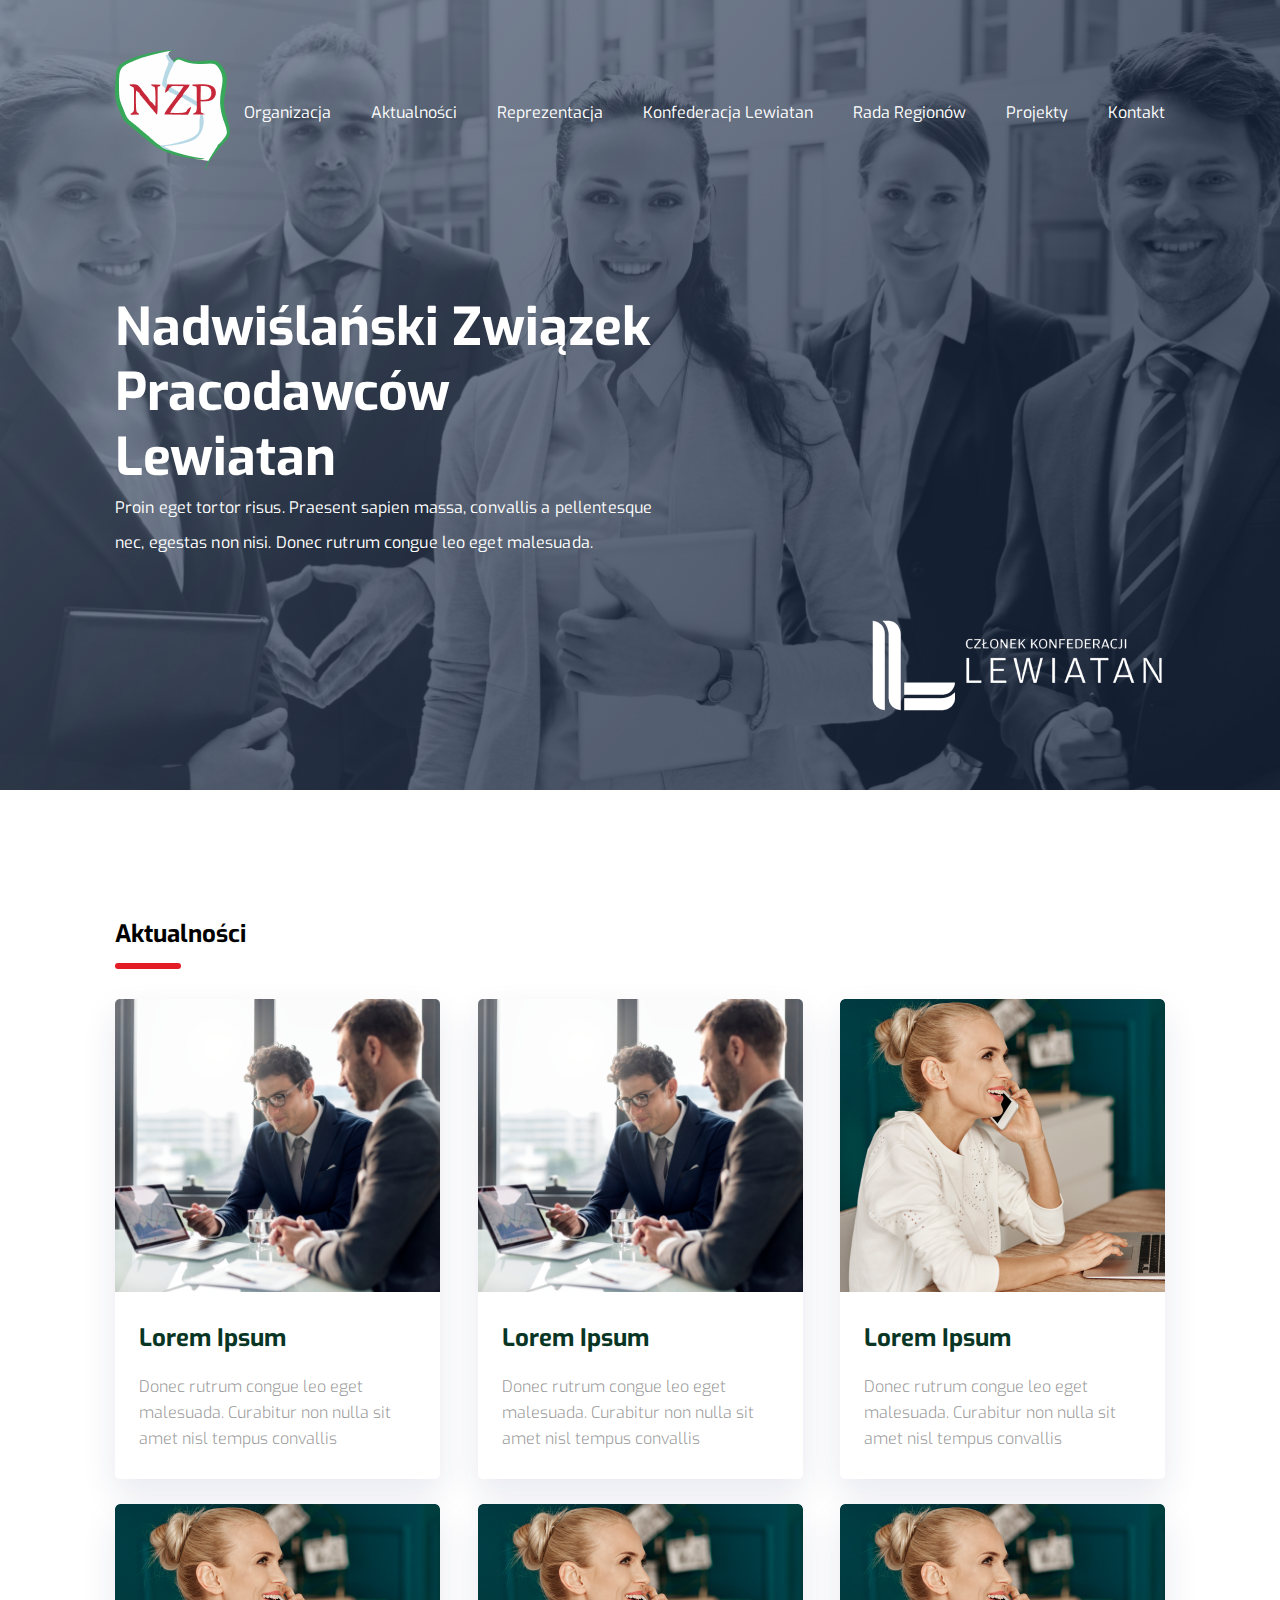
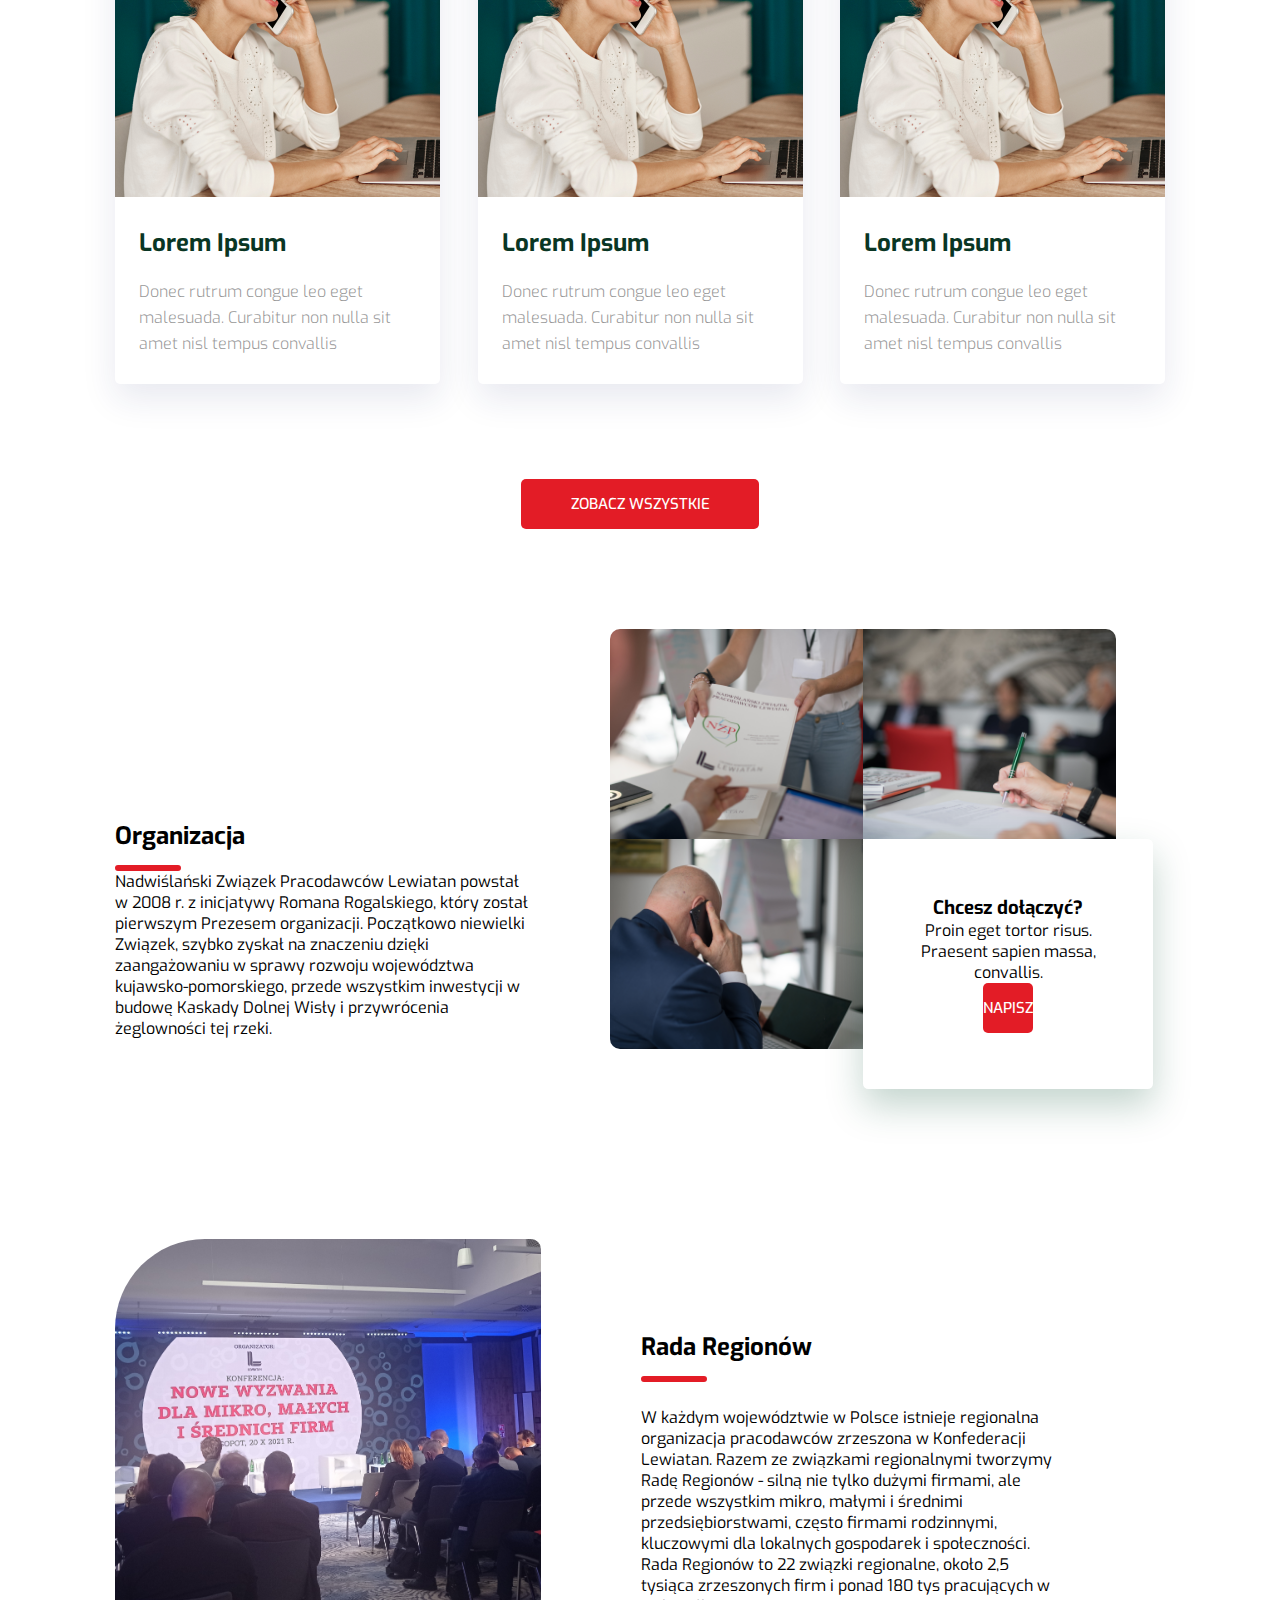
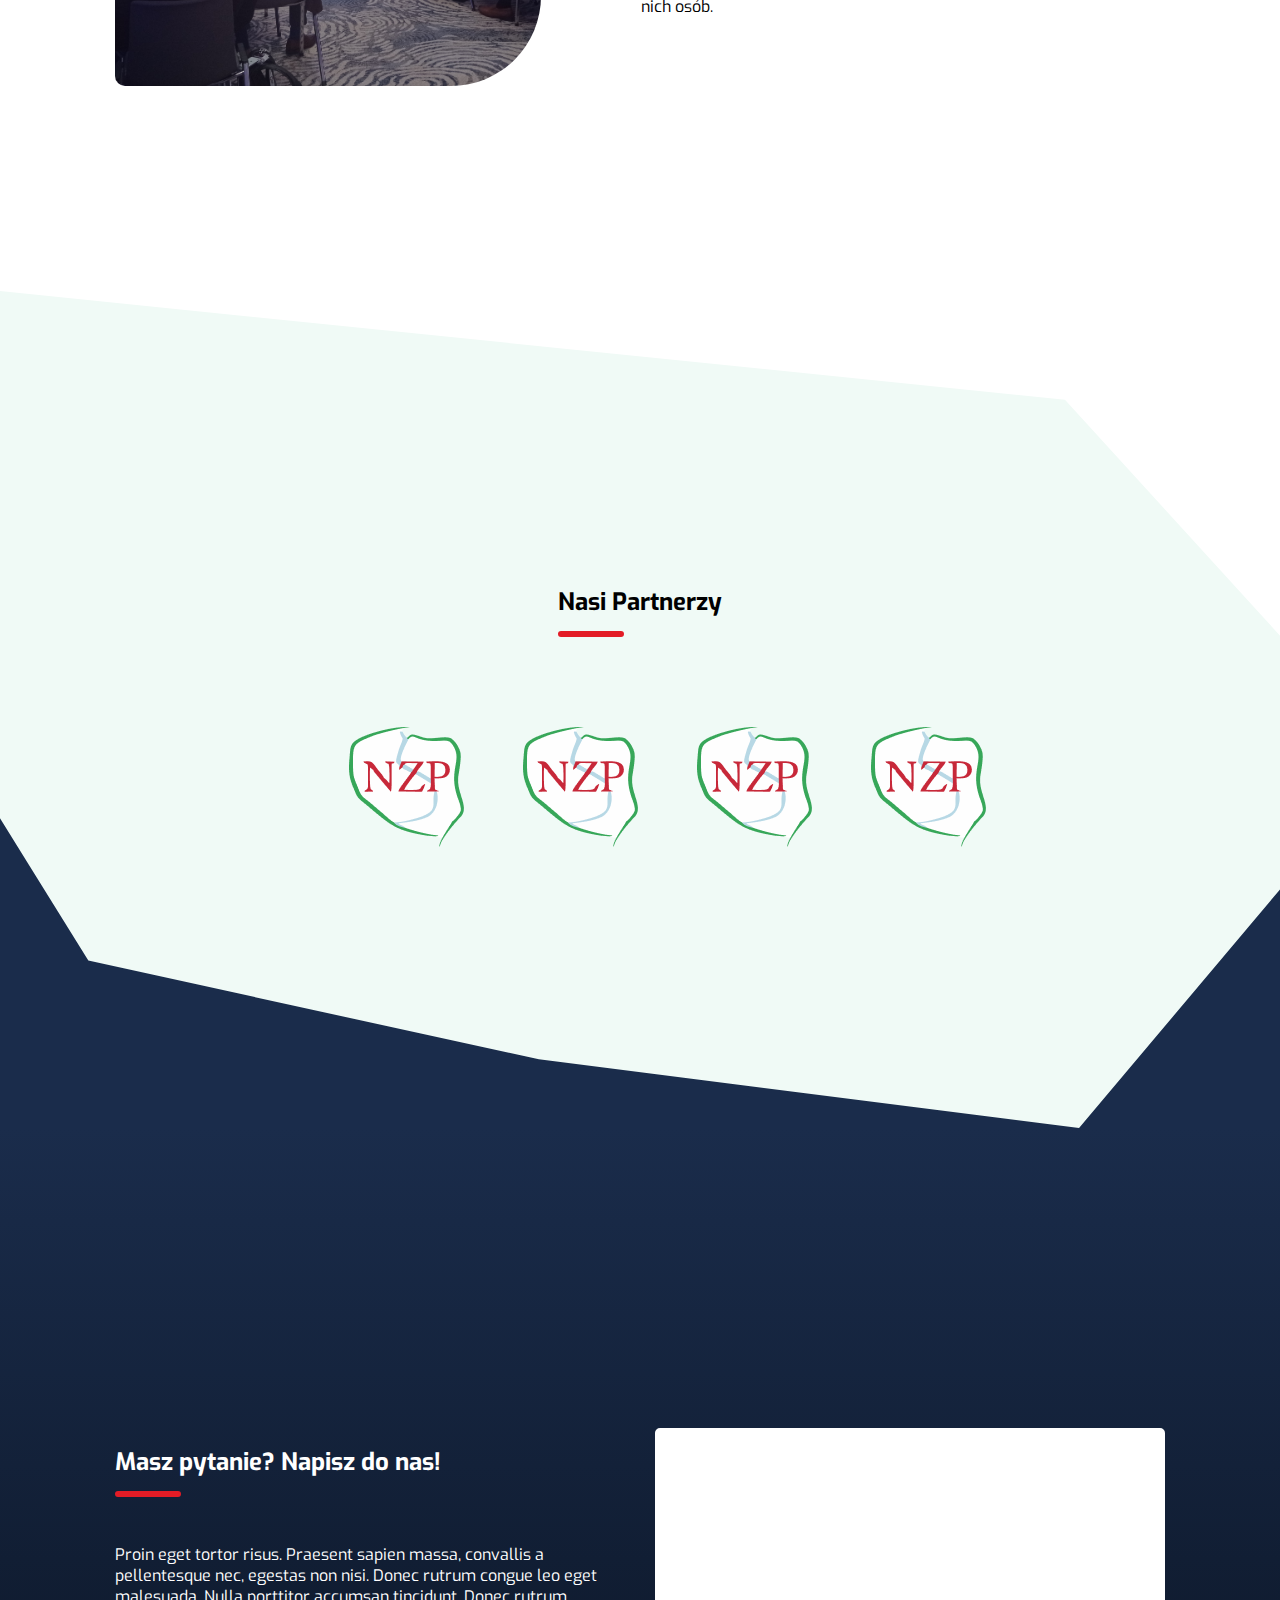
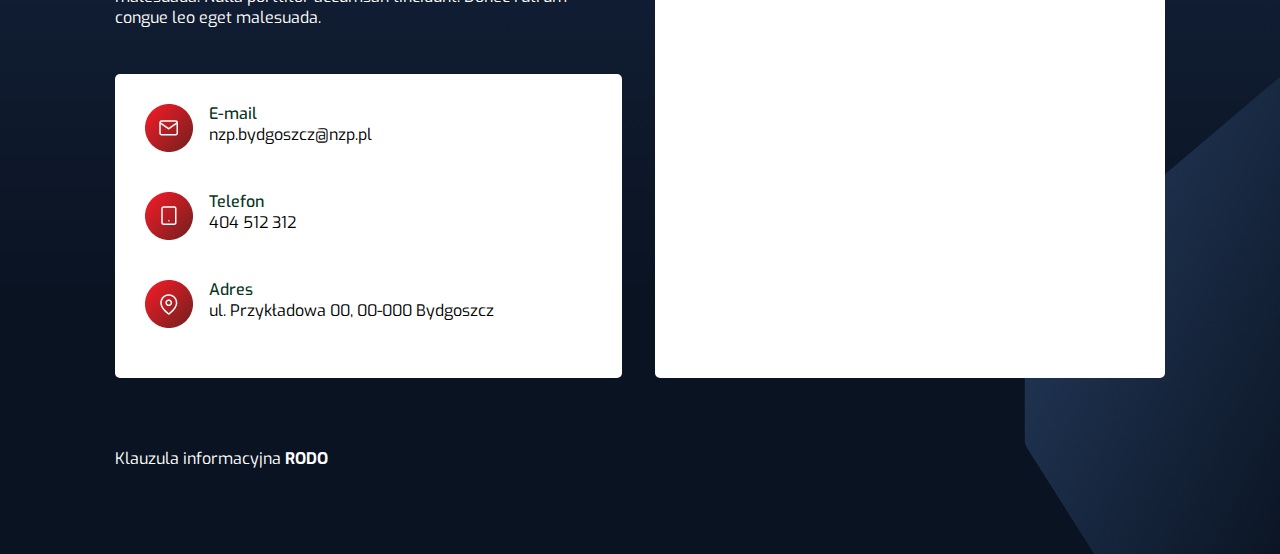
==== index.html @ 1be18f00 "update:some elements and up foto" ====
<!DOCTYPE html>
<html lang="en">

<head>
    <meta charset="UTF-8">
    <meta http-equiv="X-UA-Compatible" content="IE=edge">
    <meta name="viewport" content="width=device-width, initial-scale=1.0">
    <title>Home</title>
    <link rel="preconnect" href="https://fonts.googleapis.com">
    <link rel="preconnect" href="https://fonts.gstatic.com" crossorigin>
    <link href="https://fonts.googleapis.com/css2?family=Exo:wght@300;400;500;700&display=swap" rel="stylesheet">
    <link rel="stylesheet" href="./css/style.css">
</head>

<body>
    <header class="header">
        <div class="container ">
            <nav class="header__navigation">
                <a href="./index.html" class="header__navigation__logo"><img src="./assets/logo.png"
                        alt="Logo NZP" /></a>

                <ul class="header__navigation__list">
                    <li class="header__navigation__item"><a href="./mission.html">Organizacja</a></li>
                    <li class="header__navigation__item"><a href="./actual.html">Aktualności</a></li>
                    <li class="header__navigation__item"><a href="/">Reprezentacja</a></li>
                    <li class="header__navigation__item"><a href="./confer.html">Konfederacja Lewiatan</a></li>
                    <li class="header__navigation__item"><a href="/">Rada Regionów</a></li>
                    <li class="header__navigation__item"><a href="./project.html">Projekty</a></li>
                    <li class="header__navigation__item"><a href="#">Kontakt</a></li>
                </ul>
            </nav>
            <div class="header__content">
                <h1>
                    Nadwiślański Związek Pracodawców Lewiatan
                </h1>
                <p>
                    Proin eget tortor risus. Praesent sapien massa, convallis a pellentesque nec, egestas non nisi.
                    Donec
                    rutrum congue leo eget malesuada.
                </p>
                <img src="./assets/Lewiatan_Członek.png" alt="Lewiatan_Członek">
            </div>

        </div>
    </header>
    <section class="actual container">
        <h2>Aktualności</h2>
        <div class="actual__list">

            <article class="actual__item">
                <a href="/"><img src="./assets/Photo.png" alt="" width="325" height="293">
                    <div class="item_description">
                        <h3>Lorem Ipsum</h3>
                        <p>Donec rutrum congue leo eget malesuada. Curabitur non nulla sit amet nisl tempus convallis
                        </p>
                    </div>
                </a>


            </article>
            <article class="actual__item">
                <img src="./assets/Photo.png" alt="" width="325" height="293">
                <div class="item_description">
                    <h3>Lorem Ipsum</h3>
                    <p>Donec rutrum congue leo eget malesuada. Curabitur non nulla sit amet nisl tempus convallis</p>
                </div>

            </article>
            <article class="actual__item">
                <img src="./assets/Photo_02.png" alt="" width="325" height="293">
                <div class="item_description">
                    <h3>Lorem Ipsum</h3>
                    <p>Donec rutrum congue leo eget malesuada. Curabitur non nulla sit amet nisl tempus convallis</p>
                </div>
            </article>
            <article class="actual__item">
                <img src="./assets/Photo_02.png" alt="" width="325" height="293">
                <div class="item_description">
                    <h3>Lorem Ipsum</h3>
                    <p>Donec rutrum congue leo eget malesuada. Curabitur non nulla sit amet nisl tempus convallis</p>
                </div>
            </article>
            <article class="actual__item">
                <img src="./assets/Photo_02.png" alt="" width="325" height="293">
                <div class="item_description">
                    <h3>Lorem Ipsum</h3>
                    <p>Donec rutrum congue leo eget malesuada. Curabitur non nulla sit amet nisl tempus convallis</p>
                </div>
            </article>
            <article class="actual__item">
                <img src="./assets/Photo_02.png" alt="" width="325" height="293">
                <div class="item_description">
                    <h3>Lorem Ipsum</h3>
                    <p>Donec rutrum congue leo eget malesuada. Curabitur non nulla sit amet nisl tempus convallis</p>
                </div>
            </article>
        </div>

        <a href="./actual.html" class="btn btn-center">ZOBACZ WSZYSTKIE</a>
    </section>
    <section class="organization container">

        <div class="organization__content">
            <h2>Organizacja</h2>
            <p>Nadwiślański Związek Pracodawców Lewiatan powstał w 2008 r. z inicjatywy Romana Rogalskiego, który został pierwszym Prezesem organizacji.
                Początkowo niewielki Związek, szybko zyskał na znaczeniu dzięki zaangażowaniu w sprawy rozwoju województwa kujawsko-pomorskiego, przede wszystkim inwestycji w budowę Kaskady Dolnej Wisły i przywrócenia żeglowności tej rzeki.</p>
        </div>
        <div class="organization__foto">
            <img src="./assets/Kadr_01.png" alt="">
            <img src="./assets/DSC_6045.png" alt="">
            <img src="./assets/DSC_5972.png" alt="">
            
            <div class="join">
                <h3>Chcesz dołączyć?</h3>
                <p>Proin eget tortor risus. Praesent sapien massa, convallis.</p>
                <a href="./actual.html" class="btn ">Napisz</a>
            </div>
        </div>


    </section>
    <section class="rada container">
        <div class="rada__img">
            <img src="./assets/1643812473240.jpg" alt="">
        </div>
        <div class="rada__content">
            <h2>Rada Regionów</h2>
            <p>W każdym województwie w Polsce istnieje regionalna organizacja pracodawców zrzeszona w Konfederacji Lewiatan. Razem ze związkami regionalnymi tworzymy Radę Regionów - silną nie tylko dużymi firmami, ale przede wszystkim mikro, małymi i średnimi przedsiębiorstwami, często firmami rodzinnymi, kluczowymi dla lokalnych gospodarek i społeczności.
                Rada Regionów to 22 związki regionalne, około 2,5 tysiąca zrzeszonych firm i ponad 180 tys pracujących w nich osób. </p>
        </div>

    </section>
    <section class="partners__color ">
        <div class="partners">
            <div class="container partners__content">
                <h2>Nasi Partnerzy</h2>
                <div class="slider">
                    <img src="./assets/logo.png" alt="">
                    <img src="./assets/logo.png" alt="">
                    <img src="./assets/logo.png" alt="">
                    <img src="./assets/logo.png" alt="">
                </div>
            </div>
            
            <svg height="0" width="0">
                <defs>
                    <clipPath id="svgPath" clipPathUnits="userSpaceOnUse">
                        <path id="Apla_Turkus" d="M1400.5 133.5C1317.12 91.4175 0 0 0 0V568.956C0 568.956 120.941 688.403 175.949 709.532C230.957 730.661 1301.53 857.978 1344 849C1386.47 840.022 1633.5 595 1633.5 595V350C1633.5 350 1483.88 175.583 1400.5 133.5Z" fill="#F0FAF6"/>
                    </clipPath>
                </defs>
            </svg>
        </div>
        
        
    </section>

    <footer>
        <div class="container footer">
            <div class="footer__content">
                <h2>Masz pytanie? Napisz do nas! </h2>
                <p>Proin eget tortor risus. Praesent sapien massa, convallis a pellentesque nec, egestas non nisi. Donec
                    rutrum congue leo eget malesuada. Nulla porttitor accumsan tincidunt. Donec rutrum congue leo eget
                    malesuada.</p>
                <div class="contact__list">
                    <div class="contact__item">
                        <img src="./assets/mail.png" alt="">
                        <div class="contact__item__information">
                            <p>E-mail</p>
                            <span>nzp.bydgoszcz@nzp.pl</span>
                        </div>
                    </div>
                    <div class="contact__item">
                        <img src="./assets/phone.png" alt="">
                        <div class="contact__item__information">
                            <p>Telefon</p>
                            <span>404 512 312</span>
                        </div>
                    </div>
                    <div class="contact__item">
                        <img src="./assets/adres.png" alt="">
                        <div class="contact__item__information">
                            <p>Adres</p>
                            <span>ul. Przykładowa 00, 00-000 Bydgoszcz </span>
                        </div>
                    </div>

                </div>
            </div>
            <div class="footer__map">
                <iframe width="495" height="530" id="gmap_canvas"
                    src="https://maps.google.com/maps?q=Bydgoszcz&t=&z=13&ie=UTF8&iwloc=&output=embed" frameborder="0"
                    scrolling="no" marginheight="0" marginwidth="0"></iframe><br>
            </div>
            <div class="social-media">
                <p>Klauzula informacyjna <b>RODO</b></p>
            </div>
        </div>

    </footer>
</body>

</html>
---- css/style.css ----
* {
    box-sizing: border-box;
    margin: 0;
    padding: 0;
    font-family: 'Exo', sans-serif;
    cursor: url(../assets/cursor.png), auto;
}

html {
    overflow-x: hidden;
}
body{
    /* max-width: 1440px;
    margin: auto; */
}

h2 {
    line-height: 69px;
    position: relative;
}

h2::after {
    content: '';
    width: 60px;
    border: 3px solid #E31C26;
    background: #E31C26;
    border-radius: 10px;
    position: absolute;
    bottom: 0;
    left: 0;
}

a {
    text-decoration: none;
    color: #FFFFFF;
    cursor: pointer;
    position: relative;
}

a:hover {
    color: rgb(108, 190, 119);
    transition: color 2s;
}

a::after {
    content: '';
    width: 0px;
    position: absolute;
    bottom: 0;
    left: 0;
}

a:hover::after {

    width: 35px;
    border: 1px solid #d3121c;
    background: #d3121c;
    border-radius: 10px;
    transition: width 0.35s;
}

.container {
    max-width: 1050px;
    margin: auto;
    width: 100%;
}

.btn {
    background: #E31C26;
    border-radius: 5px;
    font-weight: 500;
    font-size: 15px;
    line-height: 20px;
    text-transform: uppercase;
    color: #FFFFFF;
    padding: 15px 0;
}

.btn-center {
    display: block;
    width: 238px;
    text-align: center;
    margin: auto;
}

.arrow-center {
    display: block;
    text-align: center;
}

/* Header */
.header {
    padding-top: 50px;
    height: 790px;
    background-image: url('../assets/Photo_Banner.png'), linear-gradient(130.41deg, #8E9EB4 -48.15%, #13223C 64.12%);
    background-size: cover;
    background-repeat: no-repeat;
    background-position: center;
    color: #FFFFFF;
}

.header__navigation {
    display: flex;
    justify-content: space-between;
    align-items: center;
}

.header__navigation__list {
    list-style: none;
    display: flex;
}

.header__navigation__item {
    margin-right: 40px;
}

.header__navigation__item:last-child {
    margin-right: 0;
}

.header__content {
    margin-top: 120px;

}

.header__content h1 {
    max-width: 550px;
    font-style: normal;
    font-weight: 700;
    font-size: 52px;
    line-height: 65px;
}

.header__content p {
    max-width: 550px;
    font-size: 16px;
    line-height: 35px;
    letter-spacing: 0.007em;
    font-style: normal;
    font-weight: 400;
}

.header__content img {
    margin-top: 17px;
    float: right;
}

/* End Header */
/* Actual */
.actual {
    margin-top: 110px;
}

.actual__list {
    margin-top: 30px;
    display: flex;
    flex-wrap: wrap;
    justify-content: space-between;
    margin-bottom: 70px;
}

.actual__item {
    width: 325px;
    height: 480px;
    border-radius: 5px;
    background: #FFFFFF;
    box-shadow: 0px 15px 34px rgba(33, 37, 106, 0.1);
    margin-bottom: 25px;

}

.actual__item:hover {
    background: #B7D8E5;
}

.actual__item img {
    object-fit: cover;
    border-top-left-radius: 5px;
    border-top-right-radius: 5px;
}

.item_description {
    width: 85%;
    margin: auto;
    margin-top: 25px;

}

.item_description h3 {
    font-weight: 700;
    font-size: 24px;
    line-height: 32px;
    color: #093624;
}

.item_description p {
    margin-top: 20px;
    font-weight: 300;
    font-size: 16px;
    line-height: 26px;
    color: #4F4F4F;
    opacity: 0.6;
}

/* End actual */
/* Organization */
.organization {
    margin-top: 100px;
    display: flex;
    align-items: flex-end;
    justify-content: space-between;
}

.organization__content {
    max-width: 420px;
    padding-bottom: 50px;
}


.organization__foto {
    max-width: 555px;
    display: flex;
    flex-wrap: wrap;
}

.organization__foto img {
    border-radius: 0;
    object-fit: cover;
    max-width: 253px;
    height: 210px;
}

.organization__foto img:first-child {
    border-top-left-radius: 10px;
}

.organization__foto img:nth-child(2) {
    border-top-right-radius: 10px;
}

.organization__foto img:nth-child(3) {
    border-bottom-left-radius: 10px;
}



.join {
    max-width: 290px;
    height: 250px;
    padding: 45px 40px;
    display: flex;
    justify-content: center;
    align-items: center;
    flex-direction: column;
    text-align: center;
    background: #FFFFFF;
    box-shadow: 0px 16.0256px 36.3248px rgba(18, 87, 59, 0.25);
    border-radius: 5.34188px;


}

/* End Organization */




/* Rada */
.rada {
    margin-top: 150px;
    display: flex;
    align-items: center;
    /* justify-content: space-between; */
    flex-wrap: wrap;
}

.rada__img img {
    max-width: 426px;
    border-radius: 90px 10px;
    height: 447px;
    object-fit: cover;
}

.rada__content {
    max-width: 420px;
    margin-left: 100px;
}

.rada__content p {
    margin-top: 25px;
}
.rada__list {
    width: 100%;
    margin-top: 20px;
}
.rada__list ul{
    list-style: none;
    margin-top: 5px;
}
.rada__list ul li{
    margin-top: 10px;
}
/* end rada */

/* Start Partners */
.partners__color{
    background: linear-gradient(to bottom, rgba(255, 255, 255, 0) 40%, rgba(68, 82, 108, 0) 58%, rgba(26, 44, 75, 1) 62%);
}
.partners {
    margin-top: 200px;
    background: #F0FAF6;
    /* background-image: url('../assets/turkus.svg'), linear-gradient(to bottom, rgba(255, 255, 255, 0) 40%, rgba(68, 82, 108, 0) 58%, rgba(26, 44, 75, 1) 62%); */
    /* background-position: center;
    background-repeat: no-repeat;
    background-size: cover; */
    height: 837px;
    display: flex;
    clip-path: url(#svgPath);
    clip-path: polygon(83.2% 13%, 115.1% 66.5%, 101% 21%, 100% 71.5%, 84.3% 100%, 42.1% 91.8%, 6.9% 80%, 0% 63%, 0% 0%);
}

.partners__content {
    display: flex;
    justify-content: center;
    align-items: center;
    max-width: 940px;
    flex-direction: column;
}

.partners__content .slider {
    margin-top: 90px;
}

.partners__content .slider img {
    margin-left: 55px;
}

/* END Partners */
/* START PAGE PARTNERT/CONFERENCE  */


.conference__subtitle{
    font-size: 16px;
line-height: 35px;


color: #4F4F4F;
margin: 50px auto;
}




.partner__list {
    max-width: 100%;
    display: flex;
    flex-wrap: wrap;
    margin-bottom: 50px;
    justify-content: center;
}

.partner__item {
    max-width: 350px;
    width: 350px;
    height: 350px;
    background: rgb(136, 115, 115);
    text-align: center;
}


/* This container is needed to position the front and back side */
.partner__item-inner {
    position: relative;
    width: 100%;
    height: 100%;
    text-align: center;
    transition: transform 0.8s;
    transform-style: preserve-3d;
}

/* Do an horizontal flip when you move the mouse over the flip box container */
.partner__item:hover .partner__item-inner {
    transform: rotateY(180deg);
}

/* Position the front and back side */
.partner__item-front,
.partner__item-back {
    position: absolute;
    width: 100%;
    height: 100%;
    -webkit-backface-visibility: hidden;
    /* Safari */
    backface-visibility: hidden;
}

/* Style the front side (fallback if image is missing) */
.partner__item-front {
    background-color: #bbb;
    color: black;
    display: flex;
    justify-content: center;
    align-items: center;
}
.partner__item-front img{
    width: 350px;
    height: 350px;
    object-fit: cover;
}

/* Style the back side */
.partner__item-back {
    background-color: dodgerblue;
    color: white;
    transform: rotateY(180deg);
    display: flex;
    justify-content: center;
    align-items: center;
}
.partner__item-back a{
    border: 1px solid #FFFFFF;
    border-radius: 5px;
    padding: 16px 50px;
}
/* END PAGE PARTNERT/CONFERENCE */


/* page project */
.project {
    margin-top: 80px;
}

.project__title {
    width: max-content;
    margin: auto;
}

.project__item {
    max-width: 1035px;
    height: 450px;
    display: flex;
    align-items: center;
    background: #F0FAF6;
    box-shadow: 0px 0px 20px 2px rgba(0, 0, 0, 0.15);
    border-radius: 25px;
    margin-top: 106px;
}

.project__item:hover {
    background: #B7D8E5;

}

.project__item img {
    max-width: 283px;
    height: 450px;
    object-fit: cover;
    border-top-left-radius: 25px;
    border-bottom-left-radius: 25px;
}

.project__description {
    max-width: 655px;
    margin-left: 45px;
    height: 330px;
    display: flex;
    flex-direction: column;
    align-items: flex-start;
    justify-content: space-evenly;
}

.project__description p {

    font-weight: 300;
    font-size: 16px;
    line-height: 30px;
    color: #4F4F4F;
}

.project__description .btn {
    padding-left: 47px;
    padding-right: 47px;
}


/* PAGE MISJA */

.team {
    height: 800px;
    background-color: #F0FAF6;
    display: flex;
    align-items: center;
    justify-content: center;
    background-image: url('../assets/Headphones_Icon.svg');
    background-position: right;
    background-repeat: no-repeat;
    background-position-x: 90%;
    margin-top: 130px;


}

.team__content {

    height: 620px;
}

.team__title {
    margin: auto;
    width: max-content;
}

.team__slider {
    margin-top: 50px;
    display: flex;
    height: 100%;
    /* justify-content: space-between;
    width: 100%; */
}

.team__slider .team__people:first-child {
    margin-left: 5px;
}


.team__people {
    max-width: 227px;
    width: 227px !important;
    height: 350px;

    background: #FFFFFF;
    box-shadow: 0px 6px 15px 2px rgba(0, 0, 0, 0.25);
    border-bottom-left-radius: 15px;
    border-bottom-right-radius: 15px;
    border-top: 13px solid #E31C26;
}

.person {
    display: flex;
    flex-direction: column;
    align-items: center;
    justify-content: center;
}

.person__container {
    margin: 15px;
    height: 90%;
    display: flex;
    flex-direction: column;
    justify-content: space-between;
}

.person__img {
    max-width: 177.59px;
    height: 177.59px;
    object-fit: cover;
    border-radius: 50%;
    margin: 0 auto;
}

.person__info {
    text-align: center;
}

.person__lastname {
    color: #E31C26;
}

.person__contact ul {
    list-style: none;
    display: flex;
    align-items: center;
    justify-content: space-evenly;
}

/* END PAGE MISJA */




/* FOOTER */
.svg_content{
    /* background:  linear-gradient(to bottom, rgba(255, 255, 255, 0) 0%, rgba(68, 82, 108, 0) 0%, rgba(26, 44, 75, 1) 36%); */
    max-width: 100%;
   
}
.svg_content img{
    width: 100%;
    height: 100%;
}
.svg_clip{
    /* clip-path: url(#svgPat); */
    /* background-color: #FFFFFF; */
    height: 100%;
    width: 100%;
}
footer {
    /* padding-top: 150px; */
    padding-bottom: 85px;
    background: linear-gradient(180deg, #1A2C4B 0%, #0A1322 75%);
    /* background-image: url('../assets/footer.png');
    background-repeat: no-repeat; */
    position: relative;
    overflow: hidden;
    
}



footer::after {
    content: '';
    background: url('../assets/figure.png');
    position: absolute;
    left: 80%;
    top: 50%;
    width: 403.26px;
    height: 615.83px;
    background-repeat: no-repeat;
}

.footer {
    /* background-color: #13223C; */
    display: flex;
    flex-wrap: wrap;
    justify-content: space-between;
    margin-top: 300px;
}

.footer__content {
    max-width: 507px;
    display: flex;
    flex-direction: column;
    justify-content: space-between;
    z-index: 2;
}

.footer__content h2 {
    color: #FFFFFF;
}

.footer__content p {
    color: #FFFFFF;
}

.footer__map {
    z-index: 2;
}

.contact__list {
    background-color: #FFFFFF;
    border-radius: 5px;
    max-width: 510px;
    padding-top: 30px;
    padding-left: 30px;
    padding-bottom: 50px;
}

.contact__item {
    margin-bottom: 40px;
    display: flex;
}

.content__item img {
    object-fit: contain;
}

.contact__item:last-child {
    margin-bottom: 0;
}

.contact__item__information {
    margin-left: 16px;

}

.contact__item__information p {
    color: #093624;
    font-size: 16px;
    line-height: 124.33%;
    font-weight: 500;
}

.footer__map {
    border: 15px solid #FFFFFF;
    border-radius: 5px;
    width: max-content;
    background-color: #FFFFFF;
}

#gmap_canvas {
    overflow: hidden;
    background: none !important;
    height: 515px;
    width: 480px;
    border-radius: 10px;
}

.social-media {
    margin-top: 70px;
    color: white;
    width: 100%;

}




/*  Customizer slider*/
.slick-track {
    width: 100% !important;
    display: flex;
    justify-content: space-between;
}

.slick-slide {
    width: 230px !important;
    margin-right: 37px;
}

.slick-next,
.slick-prev {
    top: 25%;
}

.slick-next {
    right: -10%;
}

.slick-prev {

    left: -10%;
}

.slick-prev::before {
    content: url('../assets/prev.svg');
    left: -10%;
}

.slick-next:before {
    content: url('../assets/next.svg');


}
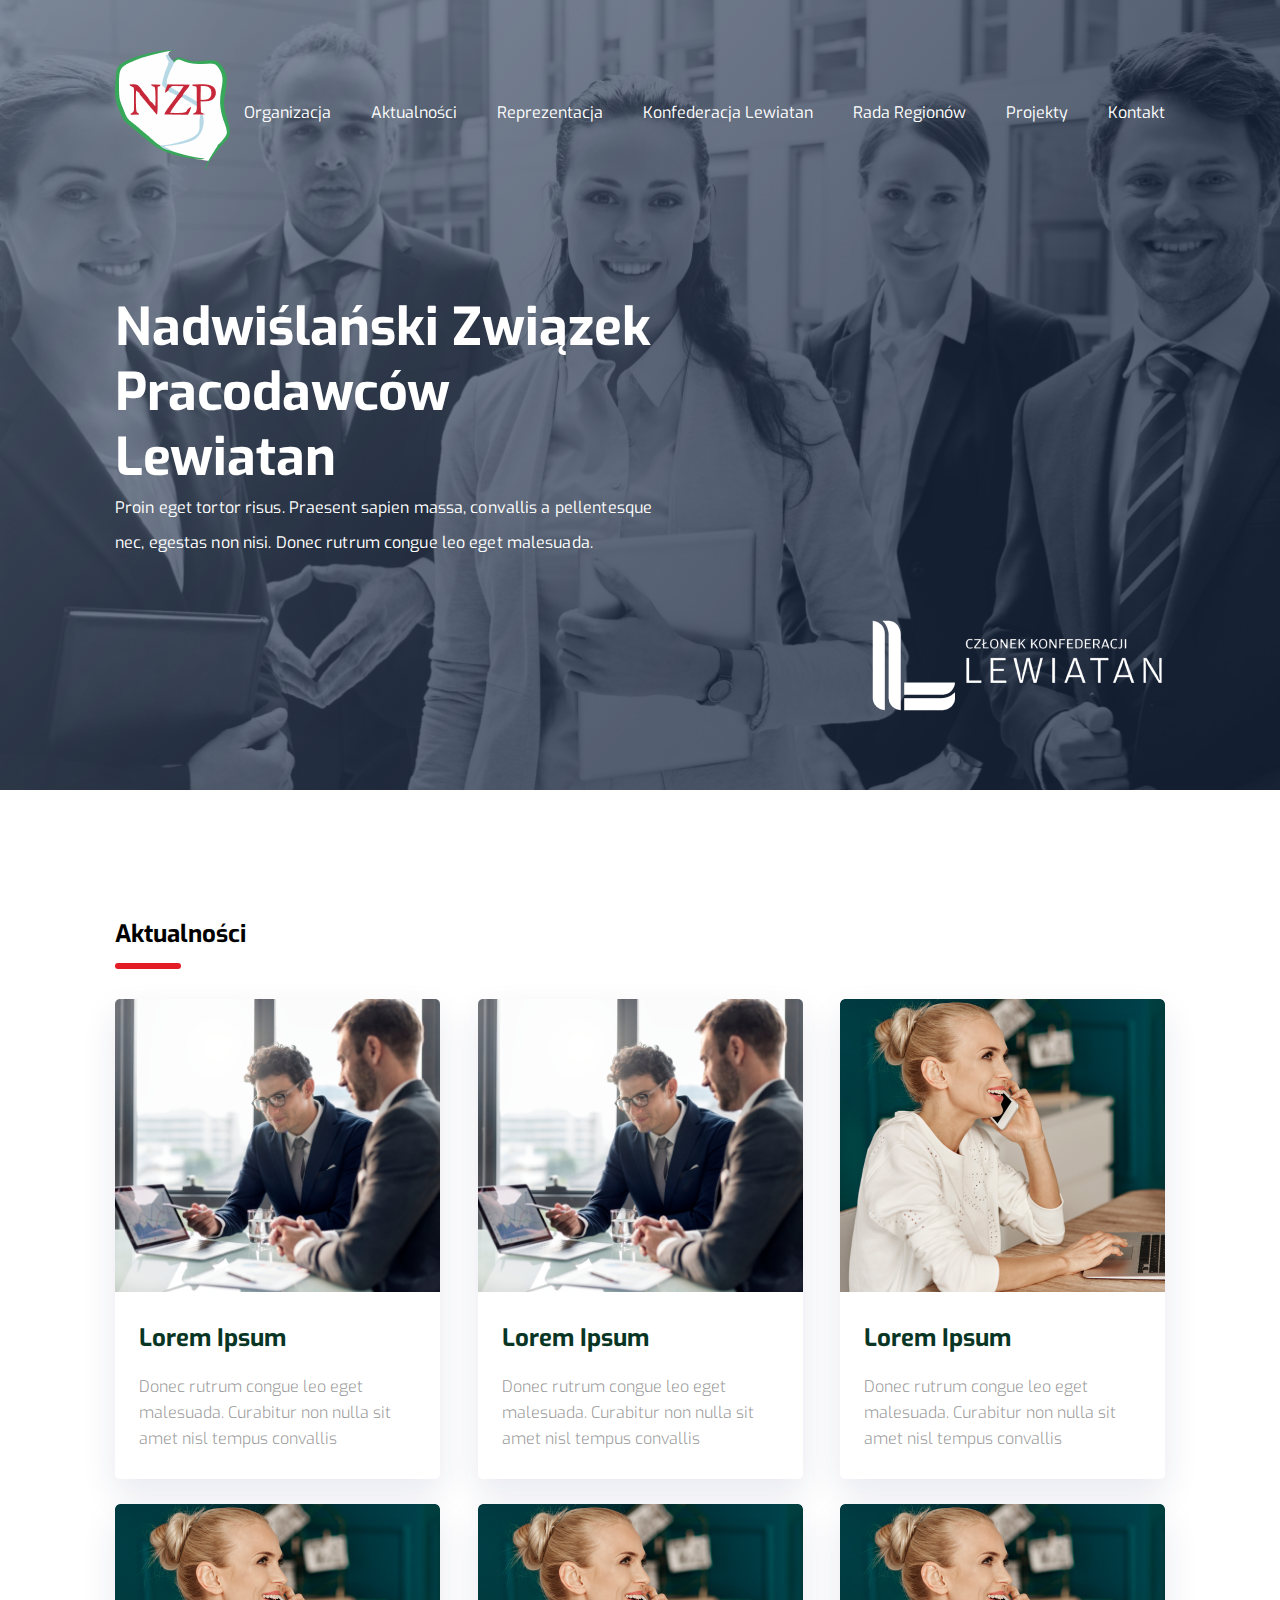
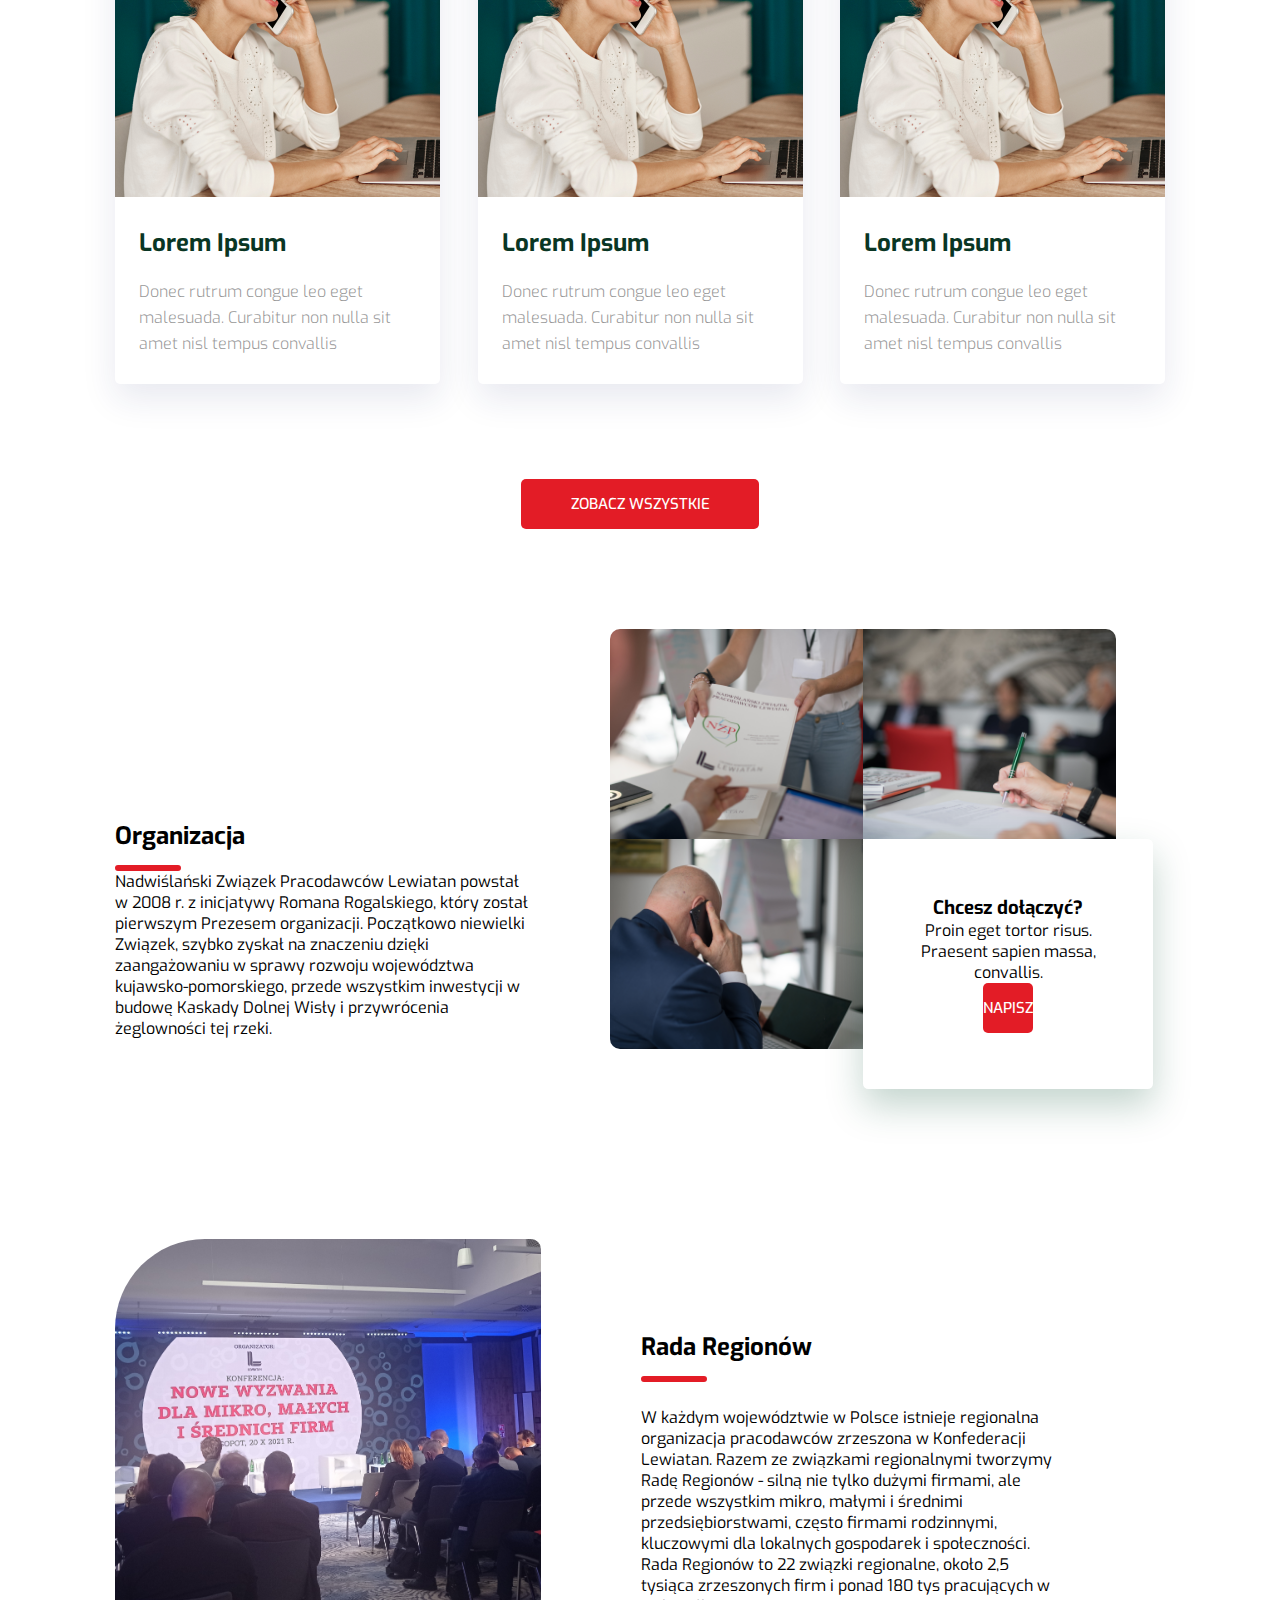
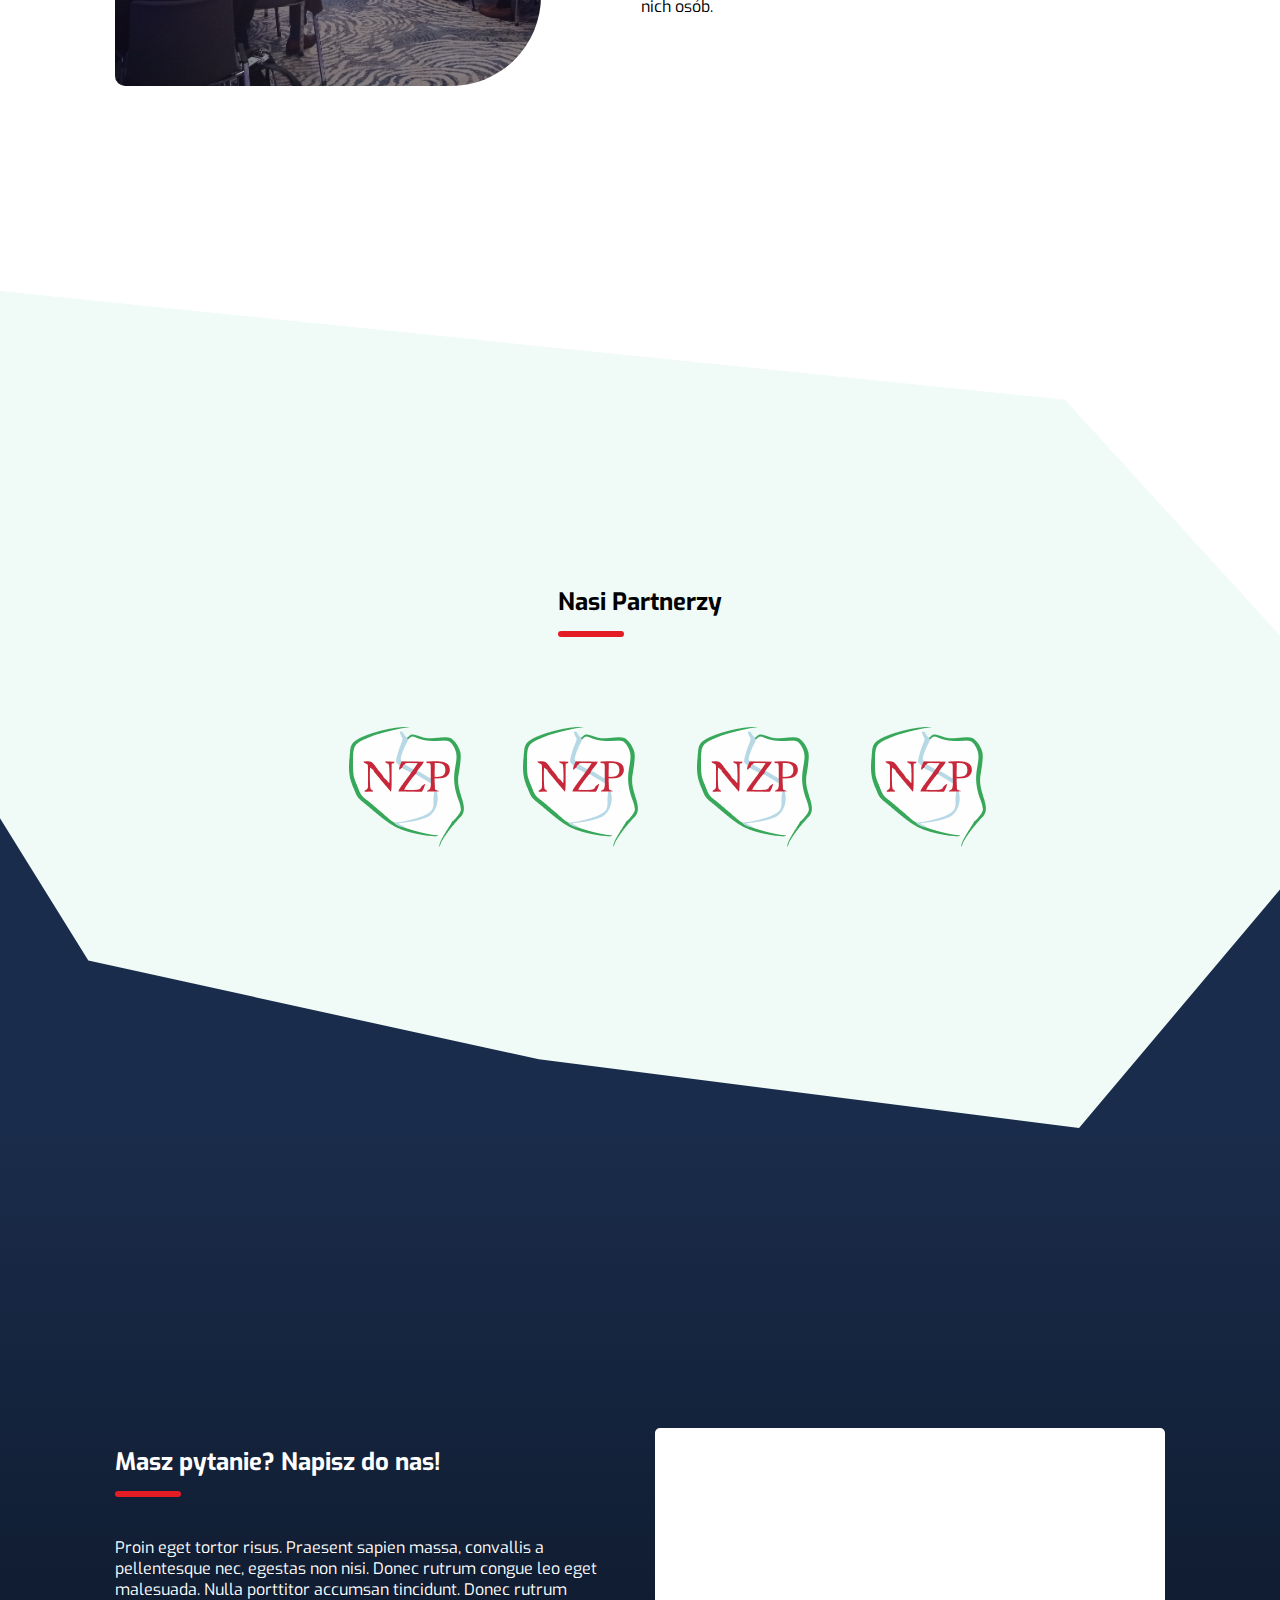
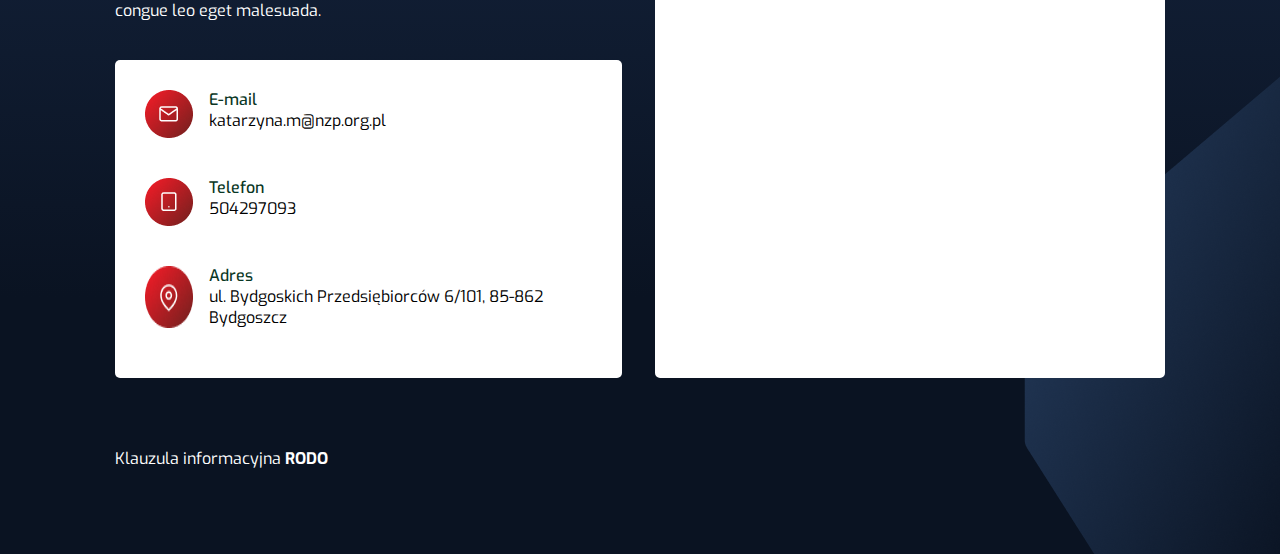
==== commit 59fedd8d: "update contact information" ====
--- a/index.html
+++ b/index.html
@@ -166,21 +166,21 @@
                         <img src="./assets/mail.png" alt="">
                         <div class="contact__item__information">
                             <p>E-mail</p>
-                            <span>nzp.bydgoszcz@nzp.pl</span>
+                            <span>katarzyna.m@nzp.org.pl</span>
                         </div>
                     </div>
                     <div class="contact__item">
                         <img src="./assets/phone.png" alt="">
                         <div class="contact__item__information">
                             <p>Telefon</p>
-                            <span>404 512 312</span>
+                            <span>504297093</span>
                         </div>
                     </div>
                     <div class="contact__item">
                         <img src="./assets/adres.png" alt="">
                         <div class="contact__item__information">
                             <p>Adres</p>
-                            <span>ul. Przykładowa 00, 00-000 Bydgoszcz </span>
+                            <span>ul. Bydgoskich Przedsiębiorców 6/101, 85-862 Bydgoszcz</span>
                         </div>
                     </div>
 
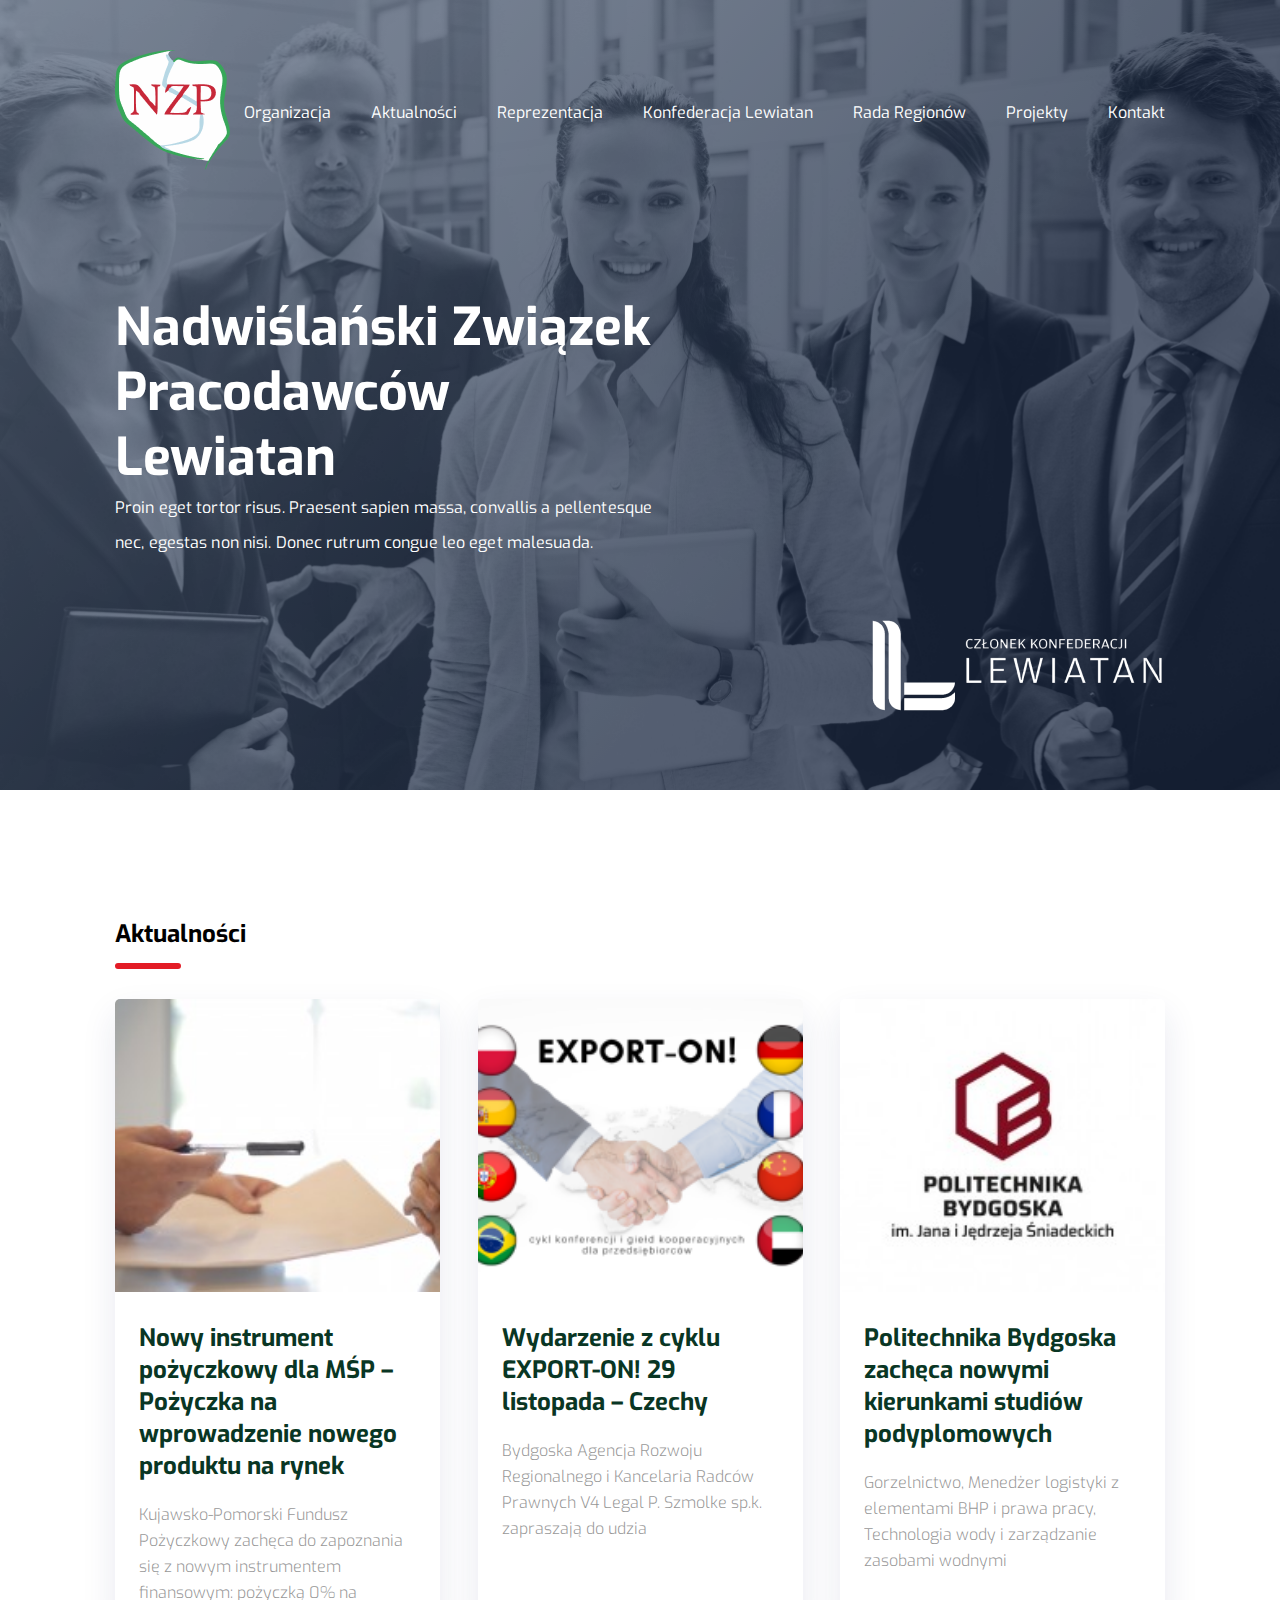
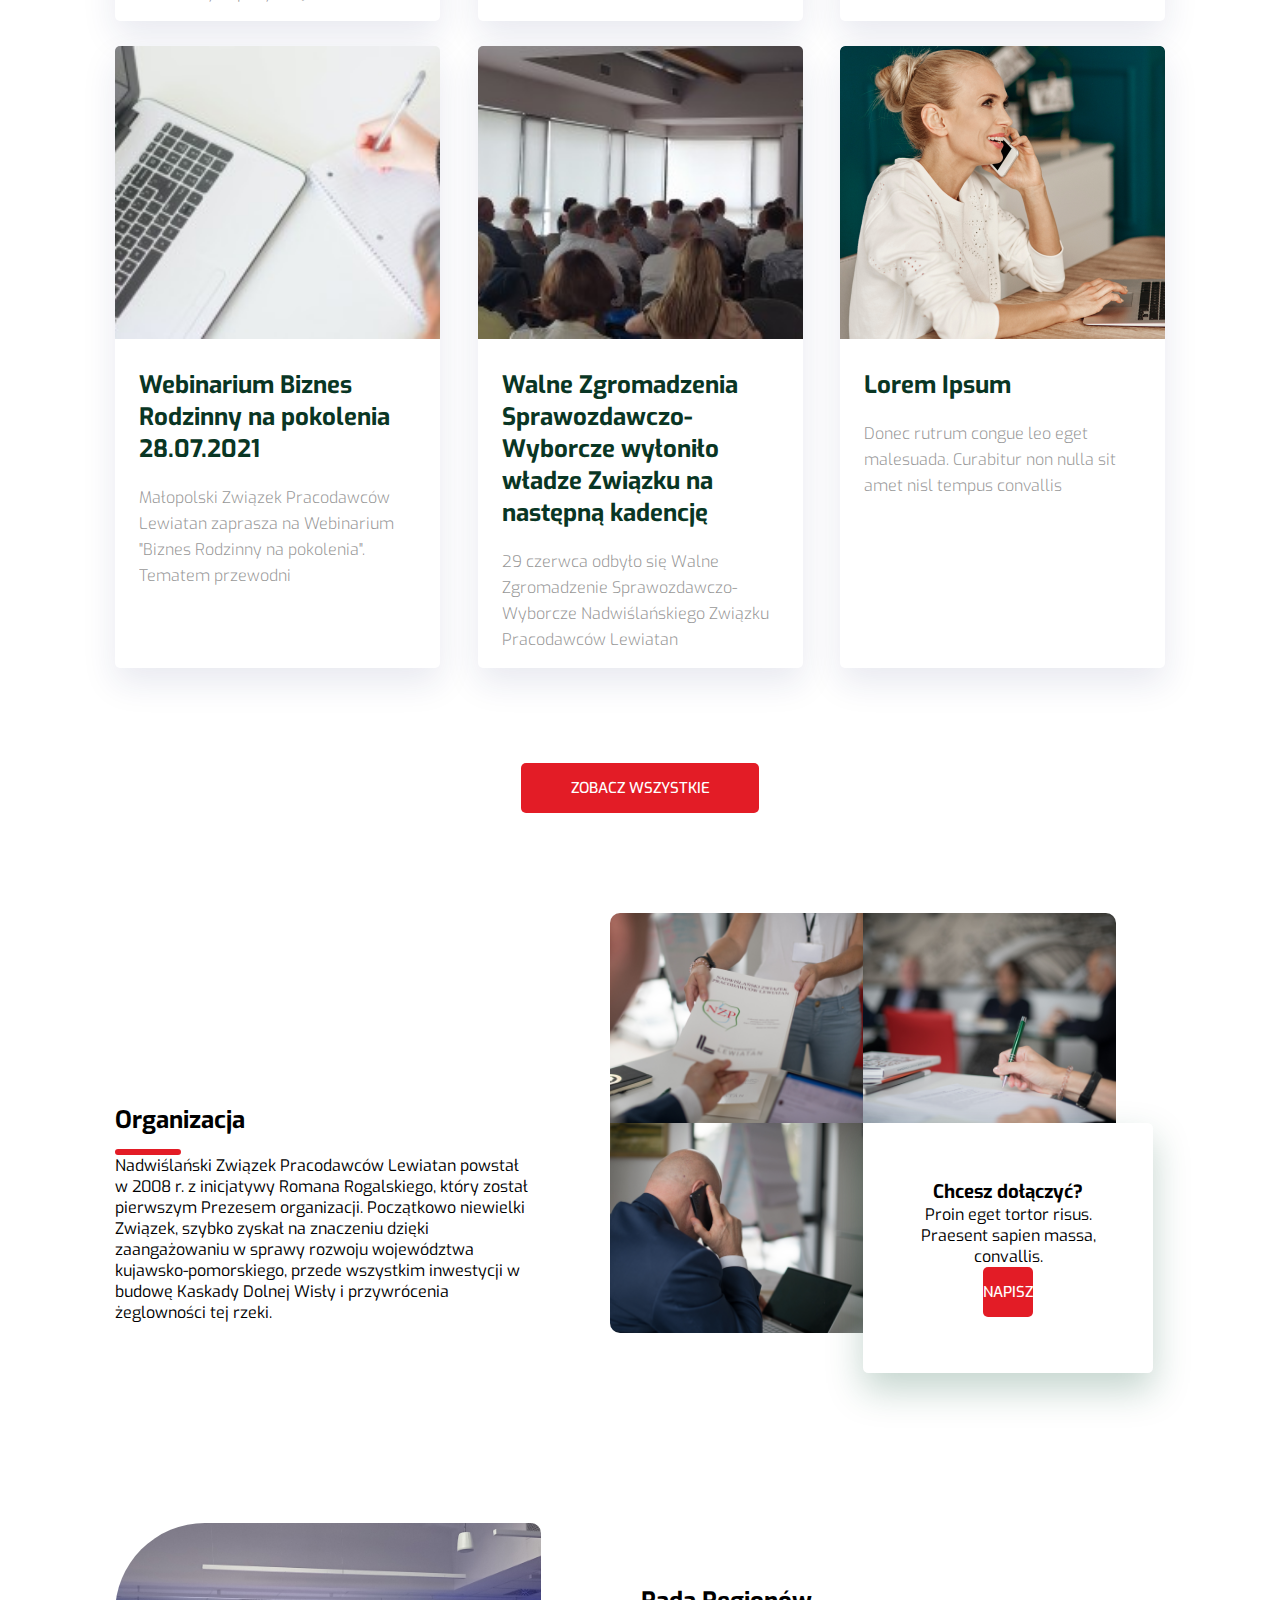
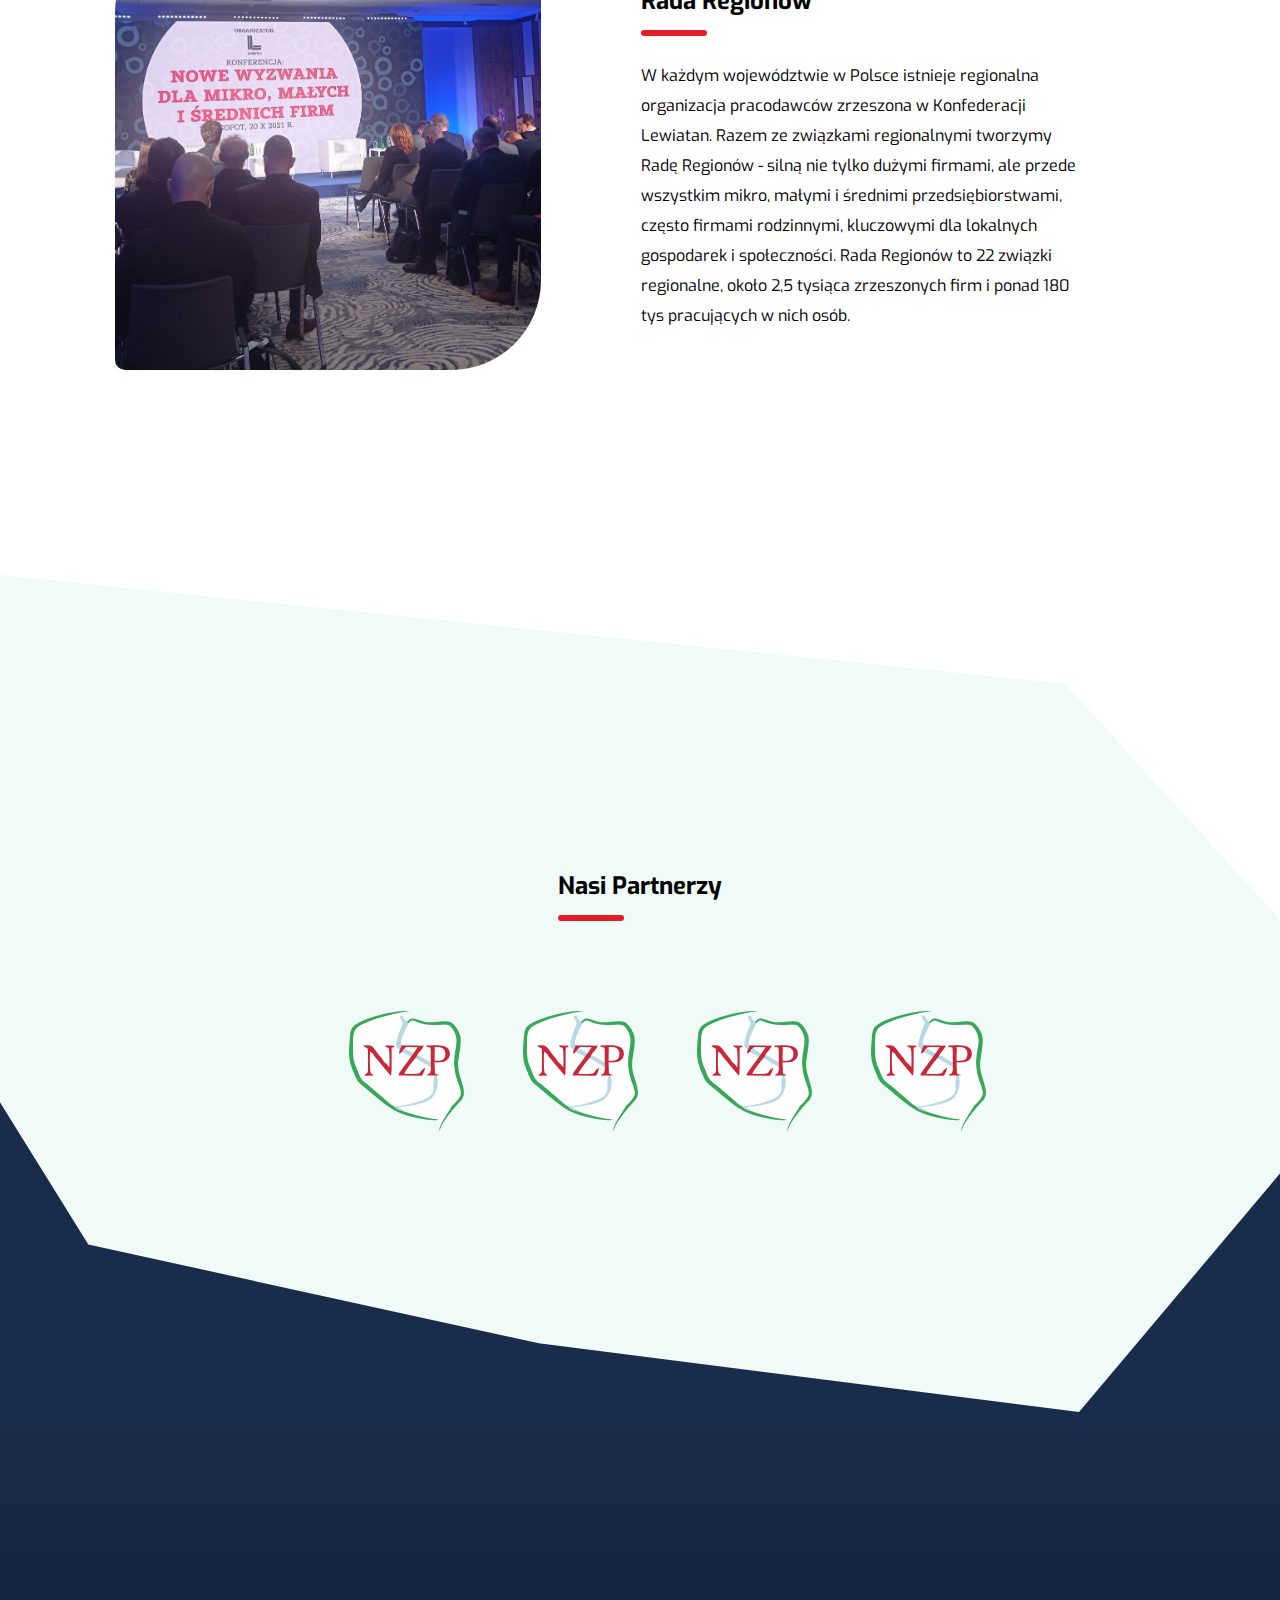
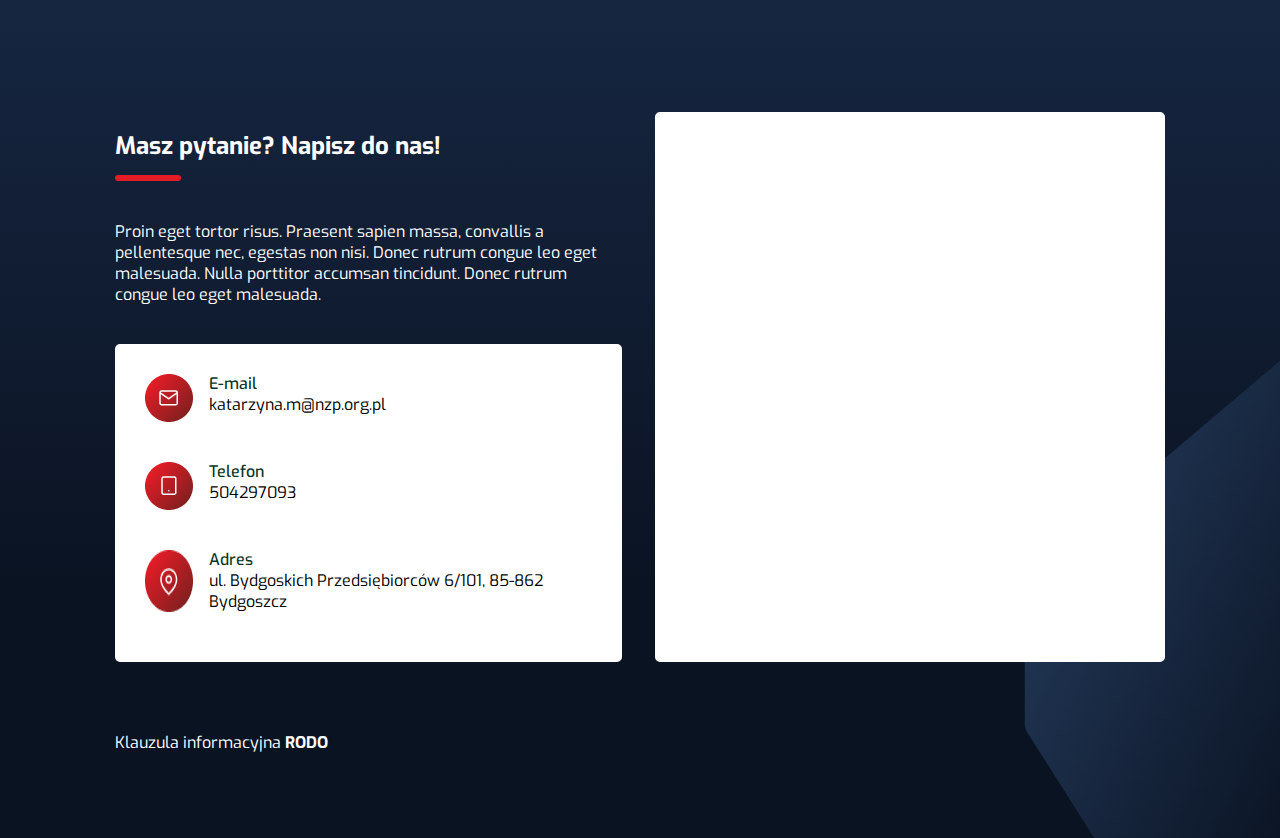
==== commit 4a0b792f: "small upd" ====
--- a/index.html
+++ b/index.html
@@ -48,10 +48,10 @@
         <div class="actual__list">
 
             <article class="actual__item">
-                <a href="/"><img src="./assets/Photo.png" alt="" width="325" height="293">
+                <a href="/"><img src="./assets/actual/timthumb1.jpg" alt="" width="325" height="293">
                     <div class="item_description">
-                        <h3>Lorem Ipsum</h3>
-                        <p>Donec rutrum congue leo eget malesuada. Curabitur non nulla sit amet nisl tempus convallis
+                        <h3>Nowy instrument pożyczkowy dla MŚP – Pożyczka na wprowadzenie nowego produktu na rynek</h3>
+                        <p>Kujawsko-Pomorski Fundusz Pożyczkowy zachęca do zapoznania się z nowym instrumentem finansowym: pożyczką 0% na
                         </p>
                     </div>
                 </a>
@@ -59,32 +59,32 @@
 
             </article>
             <article class="actual__item">
-                <img src="./assets/Photo.png" alt="" width="325" height="293">
-                <div class="item_description">
-                    <h3>Lorem Ipsum</h3>
-                    <p>Donec rutrum congue leo eget malesuada. Curabitur non nulla sit amet nisl tempus convallis</p>
-                </div>
-
-            </article>
-            <article class="actual__item">
-                <img src="./assets/Photo_02.png" alt="" width="325" height="293">
-                <div class="item_description">
-                    <h3>Lorem Ipsum</h3>
-                    <p>Donec rutrum congue leo eget malesuada. Curabitur non nulla sit amet nisl tempus convallis</p>
-                </div>
-            </article>
-            <article class="actual__item">
-                <img src="./assets/Photo_02.png" alt="" width="325" height="293">
-                <div class="item_description">
-                    <h3>Lorem Ipsum</h3>
-                    <p>Donec rutrum congue leo eget malesuada. Curabitur non nulla sit amet nisl tempus convallis</p>
-                </div>
-            </article>
-            <article class="actual__item">
-                <img src="./assets/Photo_02.png" alt="" width="325" height="293">
-                <div class="item_description">
-                    <h3>Lorem Ipsum</h3>
-                    <p>Donec rutrum congue leo eget malesuada. Curabitur non nulla sit amet nisl tempus convallis</p>
+                <img src="./assets/actual/timthumb.png" alt="" width="325" height="293">
+                <div class="item_description">
+                    <h3>Wydarzenie z cyklu EXPORT-ON! 29 listopada – Czechy</h3>
+                    <p>Bydgoska Agencja Rozwoju Regionalnego i Kancelaria Radców Prawnych V4 Legal P. Szmolke sp.k. zapraszają do udzia</p>
+                </div>
+
+            </article>
+            <article class="actual__item">
+                <img src="./assets/actual/timthumb2.jpg" alt="" width="325" height="293">
+                <div class="item_description">
+                    <h3>Politechnika Bydgoska zachęca nowymi kierunkami studiów podyplomowych</h3>
+                    <p>Gorzelnictwo, Menedżer logistyki z elementami BHP i prawa pracy, Technologia wody i zarządzanie zasobami wodnymi</p>
+                </div>
+            </article>
+            <article class="actual__item">
+                <img src="./assets/actual/timthumb3.jpg" alt="" width="325" height="293">
+                <div class="item_description">
+                    <h3>Webinarium Biznes Rodzinny na pokolenia 28.07.2021</h3>
+                    <p>Małopolski Związek Pracodawców Lewiatan zaprasza na Webinarium "Biznes Rodzinny na pokolenia". Tematem przewodni</p>
+                </div>
+            </article>
+            <article class="actual__item">
+                <img src="./assets/actual/timthumb4.jpg" alt="" width="325" height="293">
+                <div class="item_description">
+                    <h3>Walne Zgromadzenia Sprawozdawczo-Wyborcze wyłoniło władze Związku na następną kadencję</h3>
+                    <p>29 czerwca odbyło się Walne Zgromadzenie Sprawozdawczo-Wyborcze Nadwiślańskiego Związku Pracodawców Lewiatan</p>
                 </div>
             </article>
             <article class="actual__item">
--- a/css/style.css
+++ b/css/style.css
@@ -161,11 +161,12 @@
 
 .actual__item {
     width: 325px;
-    height: 480px;
+    /* height: 480px; */
     border-radius: 5px;
     background: #FFFFFF;
     box-shadow: 0px 15px 34px rgba(33, 37, 106, 0.1);
     margin-bottom: 25px;
+    padding-bottom: 15px;
 
 }
 
@@ -282,12 +283,14 @@
 }
 
 .rada__content {
-    max-width: 420px;
+    max-width: 450px;
     margin-left: 100px;
 }
 
 .rada__content p {
     margin-top: 25px;
+    font-size: 16px;
+    line-height: 30px;
 }
 .rada__list {
     width: 100%;
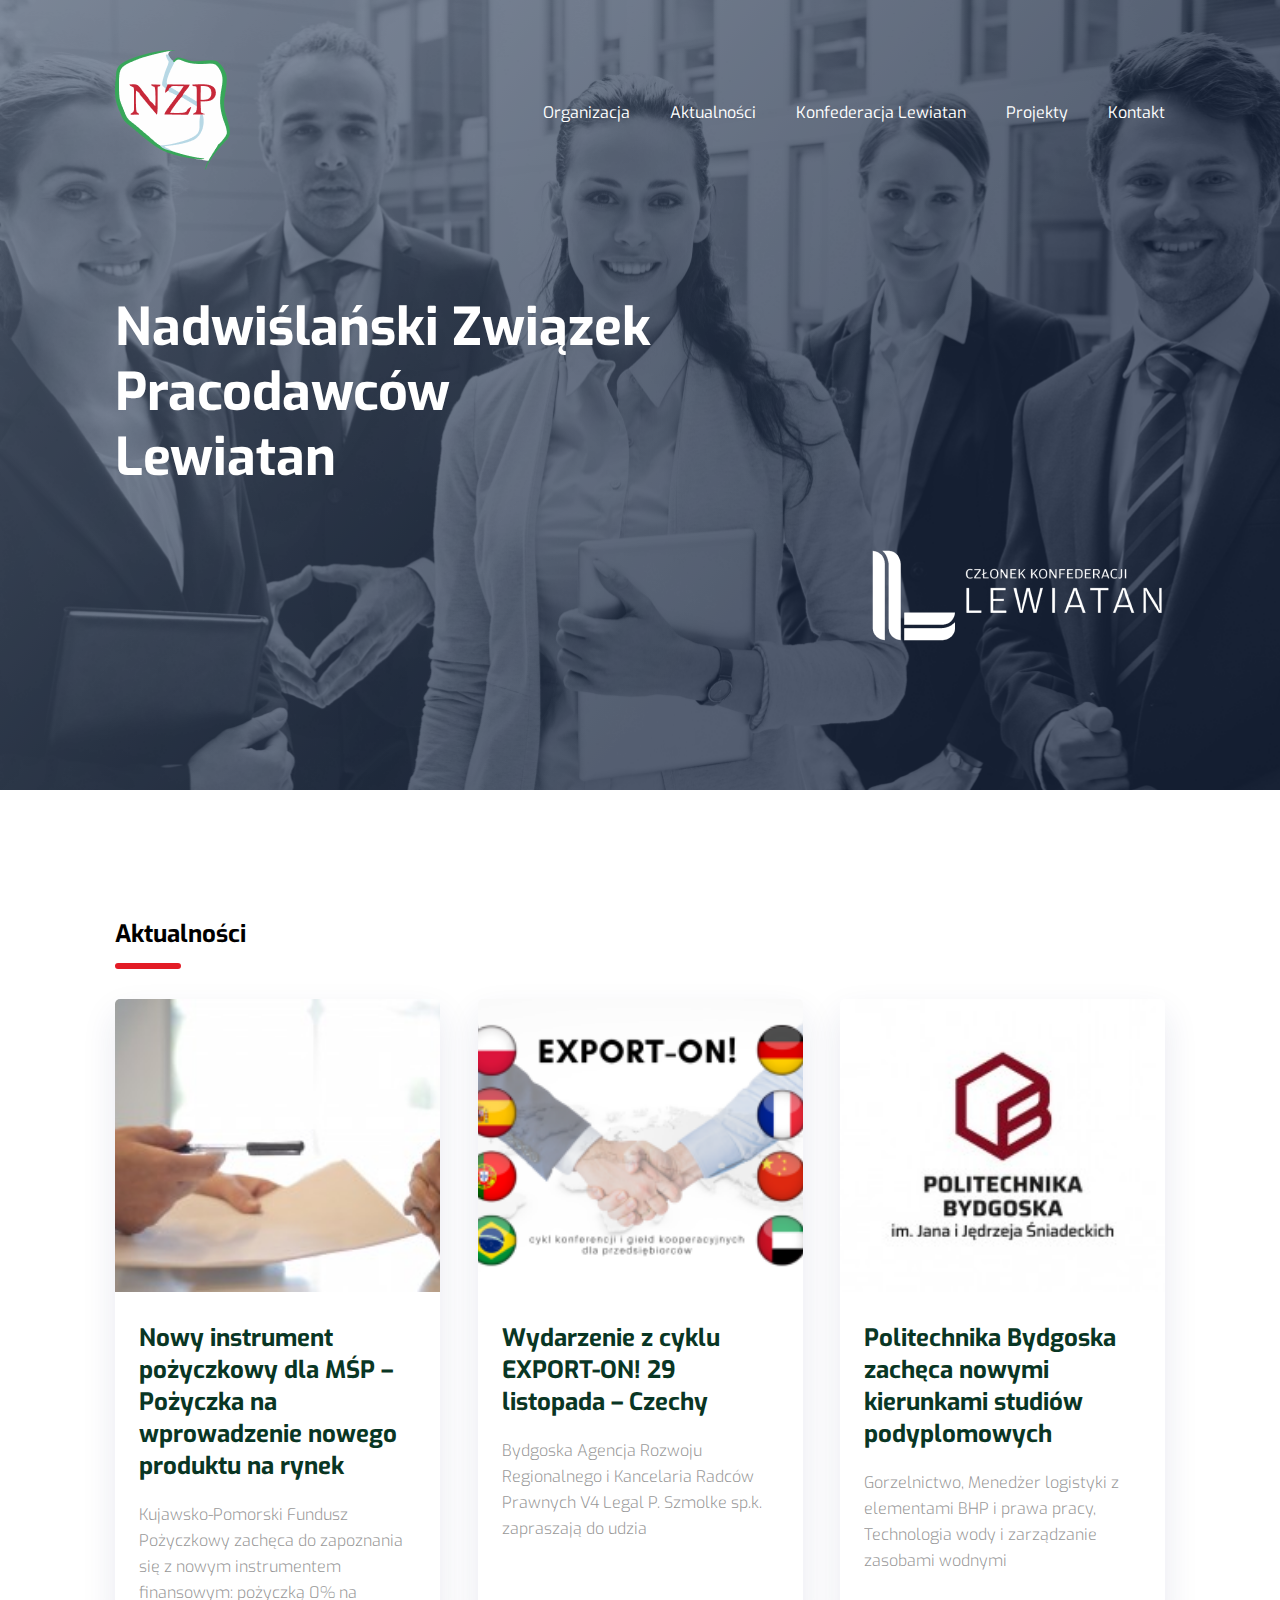
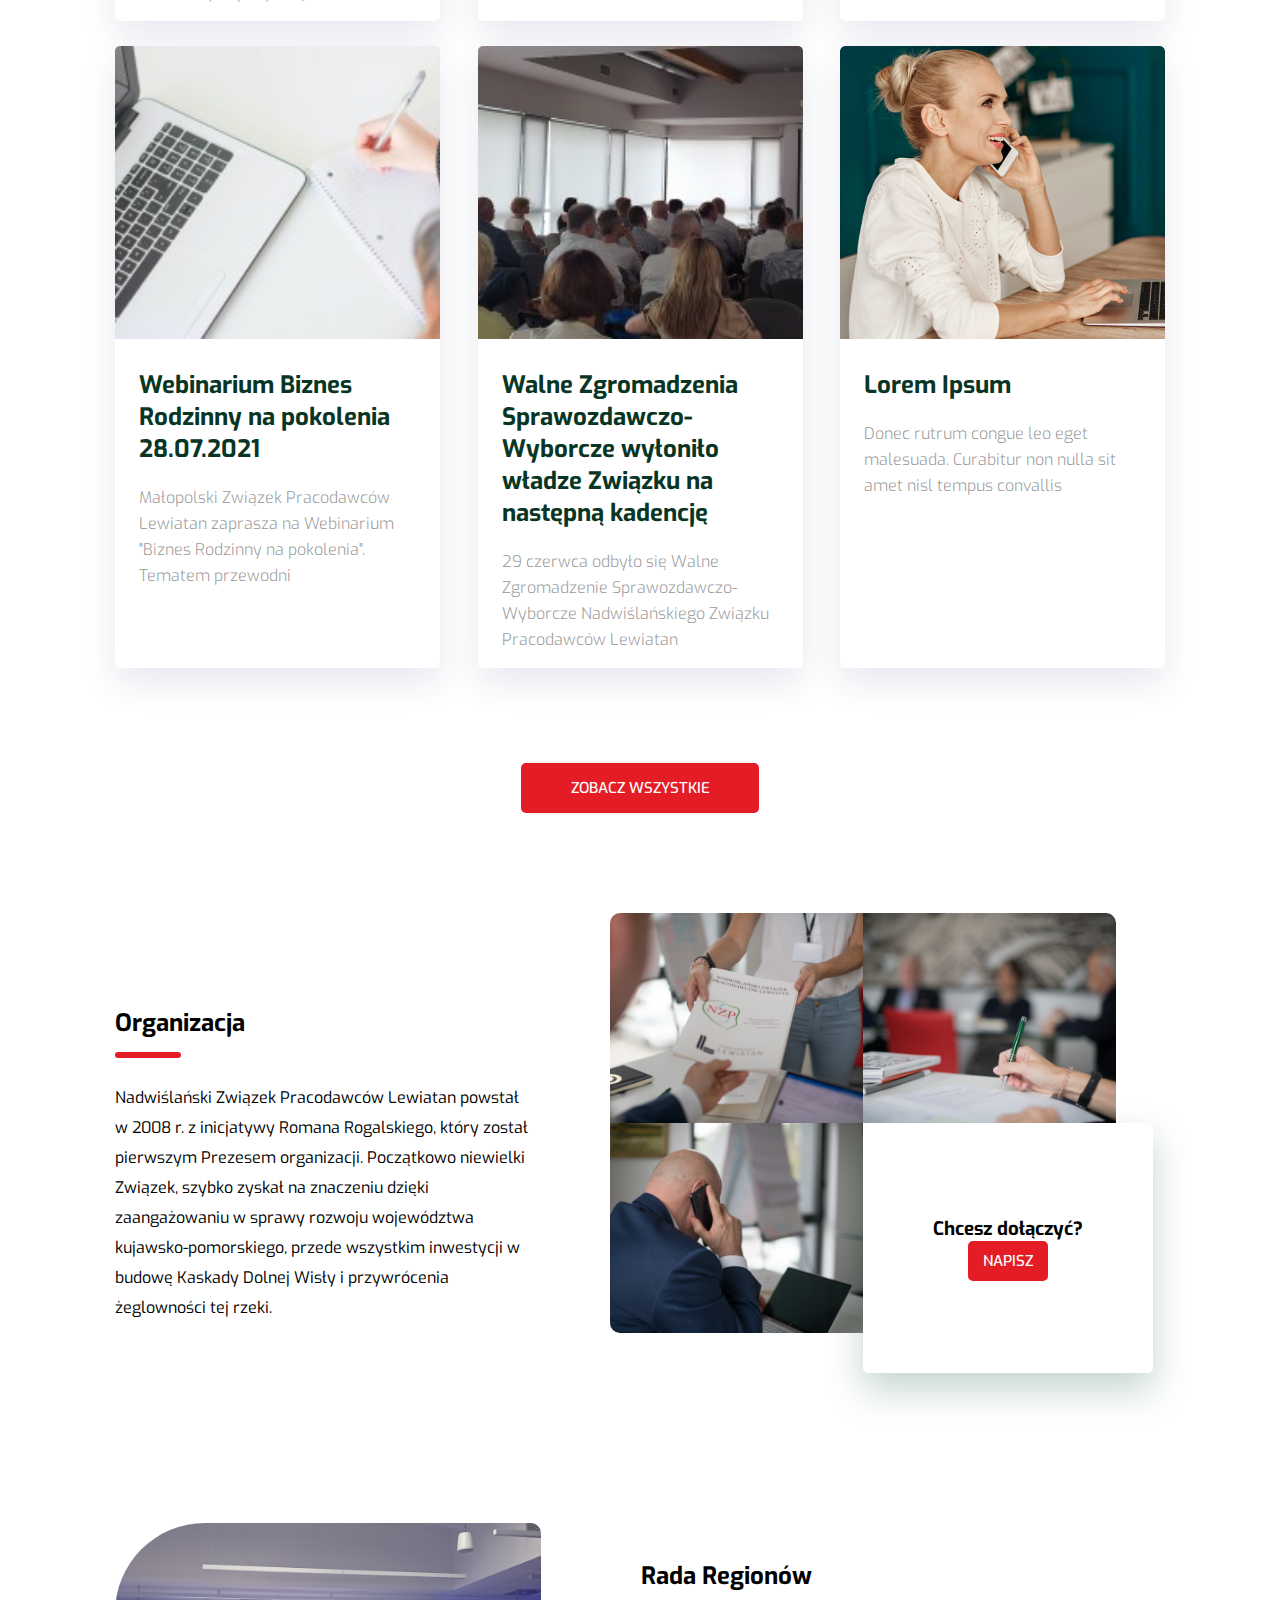
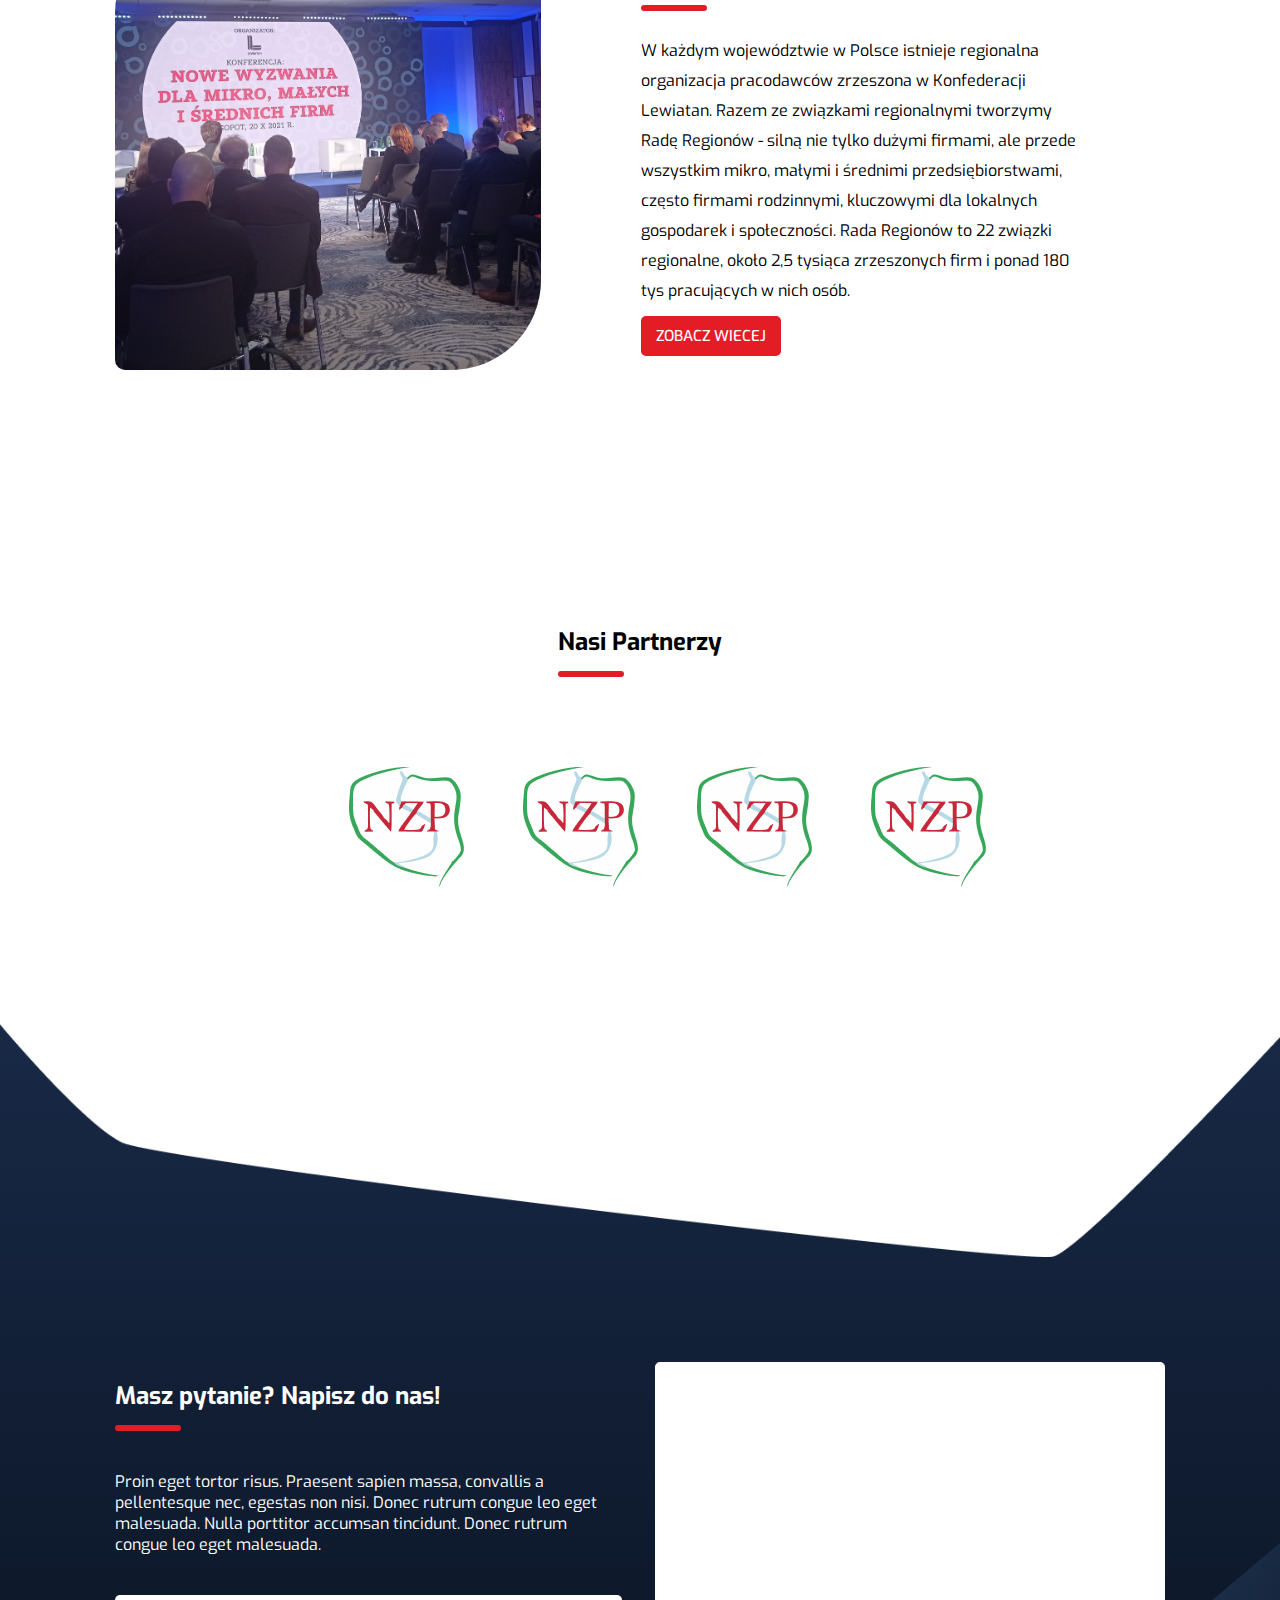
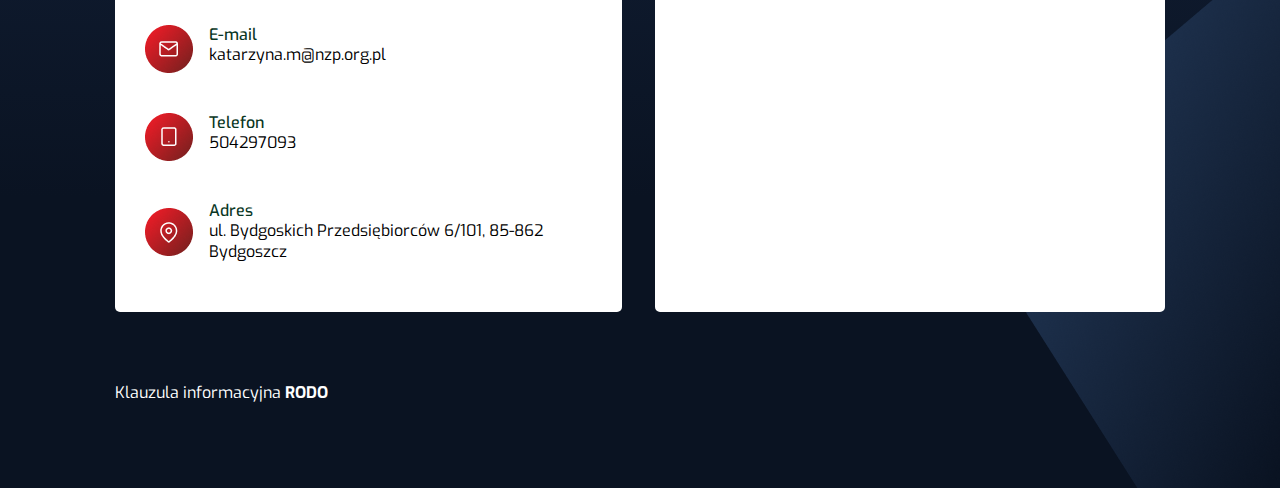
==== commit ce8ceb35: "create page post and contact" ====
--- a/index.html
+++ b/index.html
@@ -22,22 +22,18 @@
                 <ul class="header__navigation__list">
                     <li class="header__navigation__item"><a href="./mission.html">Organizacja</a></li>
                     <li class="header__navigation__item"><a href="./actual.html">Aktualności</a></li>
-                    <li class="header__navigation__item"><a href="/">Reprezentacja</a></li>
+                    <!-- <li class="header__navigation__item"><a href="/">Reprezentacja</a></li> -->
                     <li class="header__navigation__item"><a href="./confer.html">Konfederacja Lewiatan</a></li>
-                    <li class="header__navigation__item"><a href="/">Rada Regionów</a></li>
+                    <!-- <li class="header__navigation__item"><a href="/">Rada Regionów</a></li> -->
                     <li class="header__navigation__item"><a href="./project.html">Projekty</a></li>
-                    <li class="header__navigation__item"><a href="#">Kontakt</a></li>
+                    <li class="header__navigation__item"><a href="./contact.html">Kontakt</a></li>
                 </ul>
             </nav>
             <div class="header__content">
                 <h1>
                     Nadwiślański Związek Pracodawców Lewiatan
                 </h1>
-                <p>
-                    Proin eget tortor risus. Praesent sapien massa, convallis a pellentesque nec, egestas non nisi.
-                    Donec
-                    rutrum congue leo eget malesuada.
-                </p>
+              
                 <img src="./assets/Lewiatan_Członek.png" alt="Lewiatan_Członek">
             </div>
 
@@ -48,7 +44,7 @@
         <div class="actual__list">
 
             <article class="actual__item">
-                <a href="/"><img src="./assets/actual/timthumb1.jpg" alt="" width="325" height="293">
+                <a href="./post.html"><img src="./assets/actual/timthumb1.jpg" alt="" width="325" height="293">
                     <div class="item_description">
                         <h3>Nowy instrument pożyczkowy dla MŚP – Pożyczka na wprowadzenie nowego produktu na rynek</h3>
                         <p>Kujawsko-Pomorski Fundusz Pożyczkowy zachęca do zapoznania się z nowym instrumentem finansowym: pożyczką 0% na
@@ -112,8 +108,8 @@
             
             <div class="join">
                 <h3>Chcesz dołączyć?</h3>
-                <p>Proin eget tortor risus. Praesent sapien massa, convallis.</p>
-                <a href="./actual.html" class="btn ">Napisz</a>
+                <!-- <p>Proin eget tortor risus. Praesent sapien massa, convallis.</p> -->
+                <a href="mailto:name@email.com" class="btn"  >Napisz</a>
             </div>
         </div>
 
@@ -126,8 +122,11 @@
         <div class="rada__content">
             <h2>Rada Regionów</h2>
             <p>W każdym województwie w Polsce istnieje regionalna organizacja pracodawców zrzeszona w Konfederacji Lewiatan. Razem ze związkami regionalnymi tworzymy Radę Regionów - silną nie tylko dużymi firmami, ale przede wszystkim mikro, małymi i średnimi przedsiębiorstwami, często firmami rodzinnymi, kluczowymi dla lokalnych gospodarek i społeczności.
-                Rada Regionów to 22 związki regionalne, około 2,5 tysiąca zrzeszonych firm i ponad 180 tys pracujących w nich osób. </p>
-        </div>
+                Rada Regionów to 22 związki regionalne, około 2,5 tysiąca zrzeszonych firm i ponad 180 tys pracujących w nich osób. 
+                
+            </p>
+            <a href="https://www.radaregionow.pl/" class="btn"  >Zobacz wiecej</a>
+            </div>
 
     </section>
     <section class="partners__color ">
@@ -139,52 +138,60 @@
                     <img src="./assets/logo.png" alt="">
                     <img src="./assets/logo.png" alt="">
                     <img src="./assets/logo.png" alt="">
+                   
+
                 </div>
             </div>
             
-            <svg height="0" width="0">
+            <!-- <svg height="0" width="0">
                 <defs>
                     <clipPath id="svgPath" clipPathUnits="userSpaceOnUse">
                         <path id="Apla_Turkus" d="M1400.5 133.5C1317.12 91.4175 0 0 0 0V568.956C0 568.956 120.941 688.403 175.949 709.532C230.957 730.661 1301.53 857.978 1344 849C1386.47 840.022 1633.5 595 1633.5 595V350C1633.5 350 1483.88 175.583 1400.5 133.5Z" fill="#F0FAF6"/>
                     </clipPath>
                 </defs>
-            </svg>
+            </svg> -->
         </div>
         
         
     </section>
 
     <footer>
+        <div class="svg_content">
+          
+            <img src="./assets/foot.png" alt="">
+                
+                
+        </div>
         <div class="container footer">
             <div class="footer__content">
                 <h2>Masz pytanie? Napisz do nas! </h2>
                 <p>Proin eget tortor risus. Praesent sapien massa, convallis a pellentesque nec, egestas non nisi. Donec
                     rutrum congue leo eget malesuada. Nulla porttitor accumsan tincidunt. Donec rutrum congue leo eget
                     malesuada.</p>
-                <div class="contact__list">
-                    <div class="contact__item">
-                        <img src="./assets/mail.png" alt="">
-                        <div class="contact__item__information">
-                            <p>E-mail</p>
-                            <span>katarzyna.m@nzp.org.pl</span>
+                    <div class="contact__list">
+                        <div class="contact__item">
+                            <img src="./assets/mail.png" alt="">
+                            <div class="contact__item__information">
+                                <p>E-mail</p>
+                                <span>katarzyna.m@nzp.org.pl</span>
+                            </div>
                         </div>
+                        <div class="contact__item">
+                            <img src="./assets/phone.png" alt="">
+                            <div class="contact__item__information">
+                                <p>Telefon</p>
+                                <span>504297093</span>
+                            </div>
+                        </div>
+                        <div class="contact__item">
+                            <img src="./assets/adres.png" alt="">
+                            <div class="contact__item__information">
+                                <p>Adres</p>
+                                <span>ul. Bydgoskich Przedsiębiorców 6/101, 85-862 Bydgoszcz</span>
+                            </div>
+                        </div>
+    
                     </div>
-                    <div class="contact__item">
-                        <img src="./assets/phone.png" alt="">
-                        <div class="contact__item__information">
-                            <p>Telefon</p>
-                            <span>504297093</span>
-                        </div>
-                    </div>
-                    <div class="contact__item">
-                        <img src="./assets/adres.png" alt="">
-                        <div class="contact__item__information">
-                            <p>Adres</p>
-                            <span>ul. Bydgoskich Przedsiębiorców 6/101, 85-862 Bydgoszcz</span>
-                        </div>
-                    </div>
-
-                </div>
             </div>
             <div class="footer__map">
                 <iframe width="495" height="530" id="gmap_canvas"
@@ -195,8 +202,9 @@
                 <p>Klauzula informacyjna <b>RODO</b></p>
             </div>
         </div>
-
+    
     </footer>
+ 
 </body>
 
 </html>--- a/css/style.css
+++ b/css/style.css
@@ -9,7 +9,8 @@
 html {
     overflow-x: hidden;
 }
-body{
+
+body {
     /* max-width: 1440px;
     margin: auto; */
 }
@@ -217,6 +218,12 @@
     padding-bottom: 50px;
 }
 
+.organization__content p {
+    margin-top: 25px;
+    font-size: 16px;
+    line-height: 30px;
+}
+
 
 .organization__foto {
     max-width: 555px;
@@ -247,6 +254,7 @@
 
 .join {
     max-width: 290px;
+    width: 290px;
     height: 250px;
     padding: 45px 40px;
     display: flex;
@@ -261,6 +269,10 @@
 
 }
 
+.join a {
+    padding: 10px 15px;
+}
+
 /* End Organization */
 
 
@@ -285,6 +297,9 @@
 .rada__content {
     max-width: 450px;
     margin-left: 100px;
+    display: flex;
+    flex-direction: column;
+    align-items: flex-start;
 }
 
 .rada__content p {
@@ -292,34 +307,44 @@
     font-size: 16px;
     line-height: 30px;
 }
+
+.rada__content a {
+    padding: 10px 15px;
+    margin-top: 10px;
+}
+
 .rada__list {
     width: 100%;
     margin-top: 20px;
 }
-.rada__list ul{
+
+.rada__list ul {
     list-style: none;
     margin-top: 5px;
 }
-.rada__list ul li{
+
+.rada__list ul li {
     margin-top: 10px;
 }
+
 /* end rada */
 
 /* Start Partners */
-.partners__color{
-    background: linear-gradient(to bottom, rgba(255, 255, 255, 0) 40%, rgba(68, 82, 108, 0) 58%, rgba(26, 44, 75, 1) 62%);
-}
+.partners__color {
+    /* background: linear-gradient(to bottom, rgba(255, 255, 255, 0) 40%, rgba(68, 82, 108, 0) 58%, rgba(26, 44, 75, 1) 62%); */
+}
+
 .partners {
     margin-top: 200px;
-    background: #F0FAF6;
+    /* background: #F0FAF6; */
     /* background-image: url('../assets/turkus.svg'), linear-gradient(to bottom, rgba(255, 255, 255, 0) 40%, rgba(68, 82, 108, 0) 58%, rgba(26, 44, 75, 1) 62%); */
     /* background-position: center;
     background-repeat: no-repeat;
     background-size: cover; */
-    height: 837px;
-    display: flex;
-    clip-path: url(#svgPath);
-    clip-path: polygon(83.2% 13%, 115.1% 66.5%, 101% 21%, 100% 71.5%, 84.3% 100%, 42.1% 91.8%, 6.9% 80%, 0% 63%, 0% 0%);
+    height: 350px;
+    display: flex;
+    /* clip-path: url(#svgPath); */
+    /* clip-path: polygon(83.2% 13%, 115.1% 66.5%, 101% 21%, 100% 71.5%, 84.3% 100%, 42.1% 91.8%, 6.9% 80%, 0% 63%, 0% 0%); */
 }
 
 .partners__content {
@@ -342,13 +367,13 @@
 /* START PAGE PARTNERT/CONFERENCE  */
 
 
-.conference__subtitle{
+.conference__subtitle {
     font-size: 16px;
-line-height: 35px;
-
-
-color: #4F4F4F;
-margin: 50px auto;
+    line-height: 35px;
+
+
+    color: #4F4F4F;
+    margin: 50px auto;
 }
 
 
@@ -405,7 +430,8 @@
     justify-content: center;
     align-items: center;
 }
-.partner__item-front img{
+
+.partner__item-front img {
     width: 350px;
     height: 350px;
     object-fit: cover;
@@ -420,11 +446,13 @@
     justify-content: center;
     align-items: center;
 }
-.partner__item-back a{
+
+.partner__item-back a {
     border: 1px solid #FFFFFF;
     border-radius: 5px;
     padding: 16px 50px;
 }
+
 /* END PAGE PARTNERT/CONFERENCE */
 
 
@@ -447,6 +475,9 @@
     box-shadow: 0px 0px 20px 2px rgba(0, 0, 0, 0.15);
     border-radius: 25px;
     margin-top: 106px;
+}
+.project__item a{
+    color: #0A1322;
 }
 
 .project__item:hover {
@@ -575,6 +606,49 @@
     align-items: center;
     justify-content: space-evenly;
 }
+.person__contact a {
+    color: #0A1322;
+    font-size: 16px;
+}
+
+
+.statut {
+    background-image: url('../assets/statut.png');
+    background-repeat: no-repeat;
+    background-size: cover;
+    background-position: center;
+    height: 940px;
+    display: flex;
+    align-items: center;
+    justify-content: center;
+    color: white;
+}
+
+.statut__content {
+    text-align: center;
+    max-width: 600px;
+    display: flex;
+    flex-direction: column;
+    gap: 40px;
+}
+
+.statut__content h2 {
+    width: max-content;
+    margin: auto;
+}
+
+.statut__content p {
+    font-size: 20px;
+    line-height: 35px;
+    text-transform: capitalize;
+    text-align: center;
+}
+
+.statut__content a {
+    padding: 16px 50px;
+    width: max-content;
+    margin: auto;
+}
 
 /* END PAGE MISJA */
 
@@ -582,21 +656,24 @@
 
 
 /* FOOTER */
-.svg_content{
+.svg_content {
     /* background:  linear-gradient(to bottom, rgba(255, 255, 255, 0) 0%, rgba(68, 82, 108, 0) 0%, rgba(26, 44, 75, 1) 36%); */
     max-width: 100%;
-   
-}
-.svg_content img{
+
+}
+
+.svg_content img {
     width: 100%;
     height: 100%;
 }
-.svg_clip{
+
+.svg_clip {
     /* clip-path: url(#svgPat); */
     /* background-color: #FFFFFF; */
     height: 100%;
     width: 100%;
 }
+
 footer {
     /* padding-top: 150px; */
     padding-bottom: 85px;
@@ -605,7 +682,7 @@
     background-repeat: no-repeat; */
     position: relative;
     overflow: hidden;
-    
+
 }
 
 
@@ -626,7 +703,7 @@
     display: flex;
     flex-wrap: wrap;
     justify-content: space-between;
-    margin-top: 300px;
+    margin-top: 100px;
 }
 
 .footer__content {
@@ -663,7 +740,7 @@
     display: flex;
 }
 
-.content__item img {
+.contact__item img {
     object-fit: contain;
 }
 
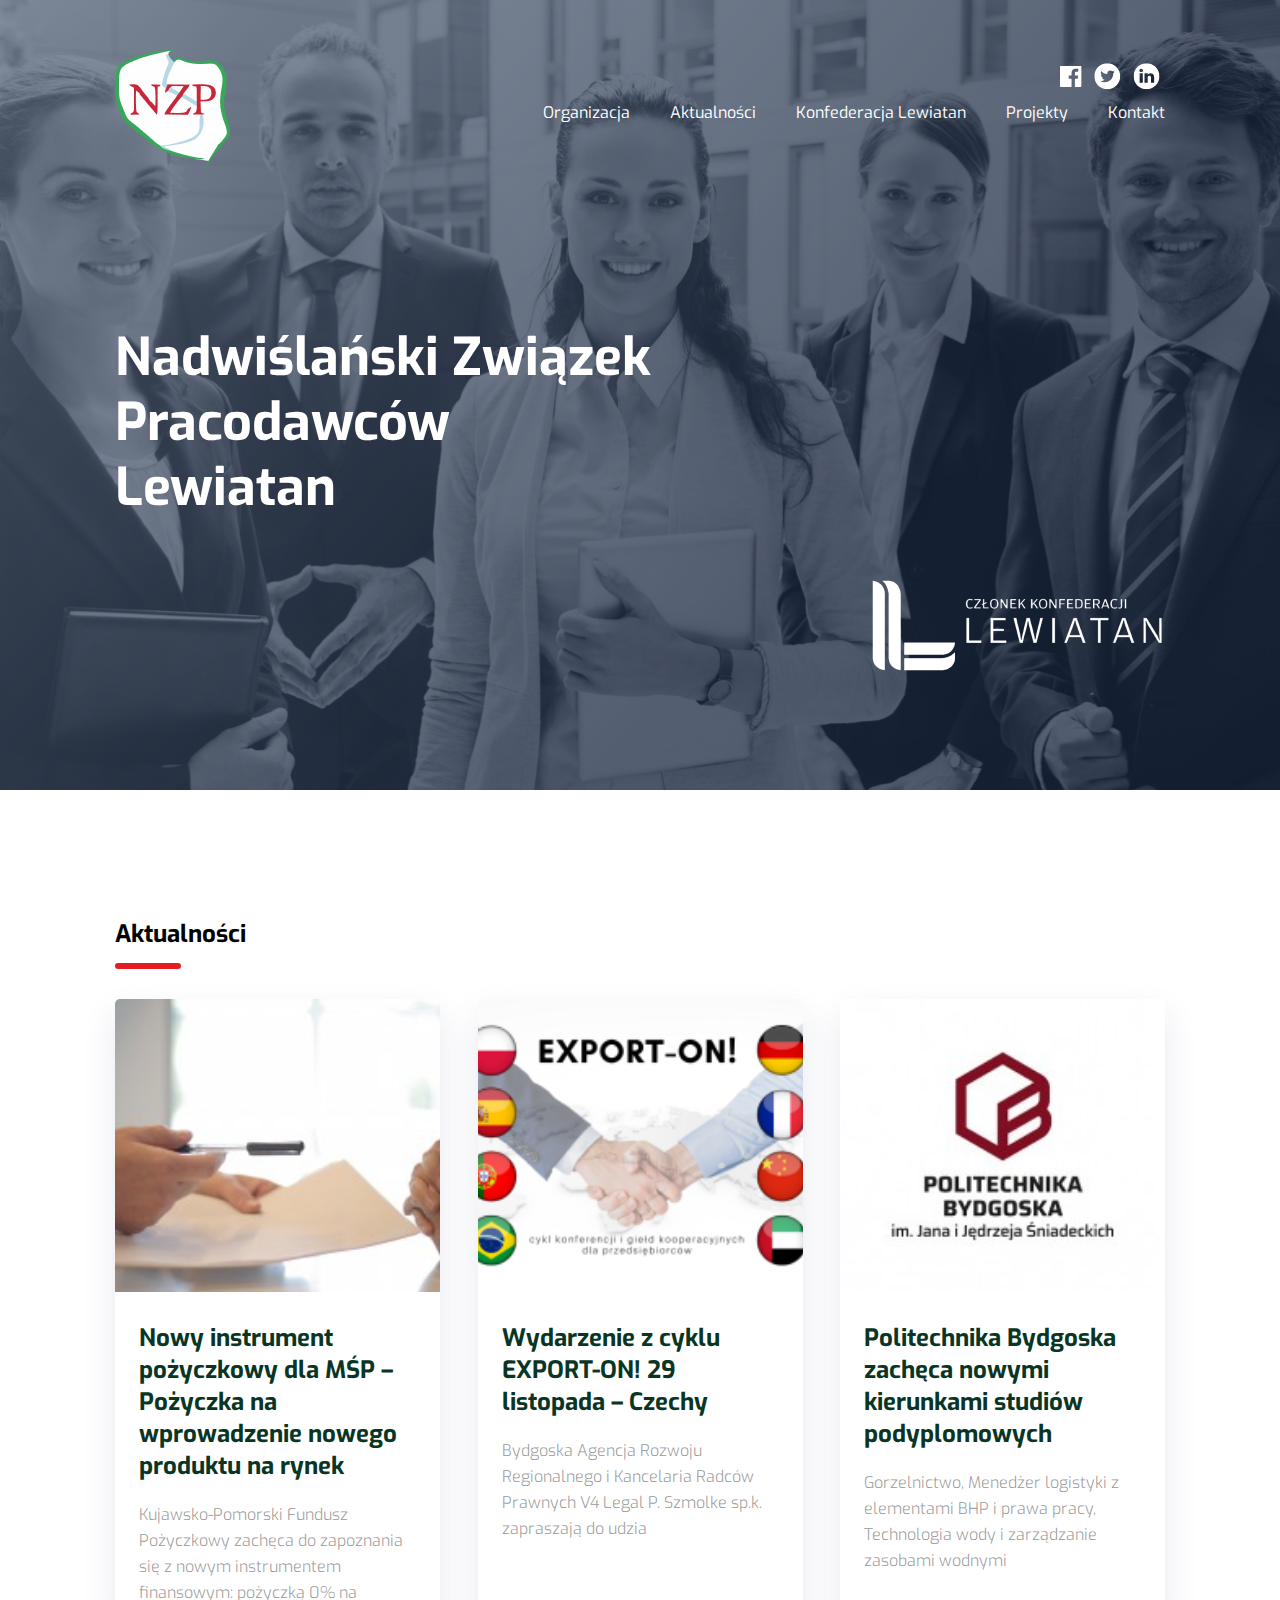
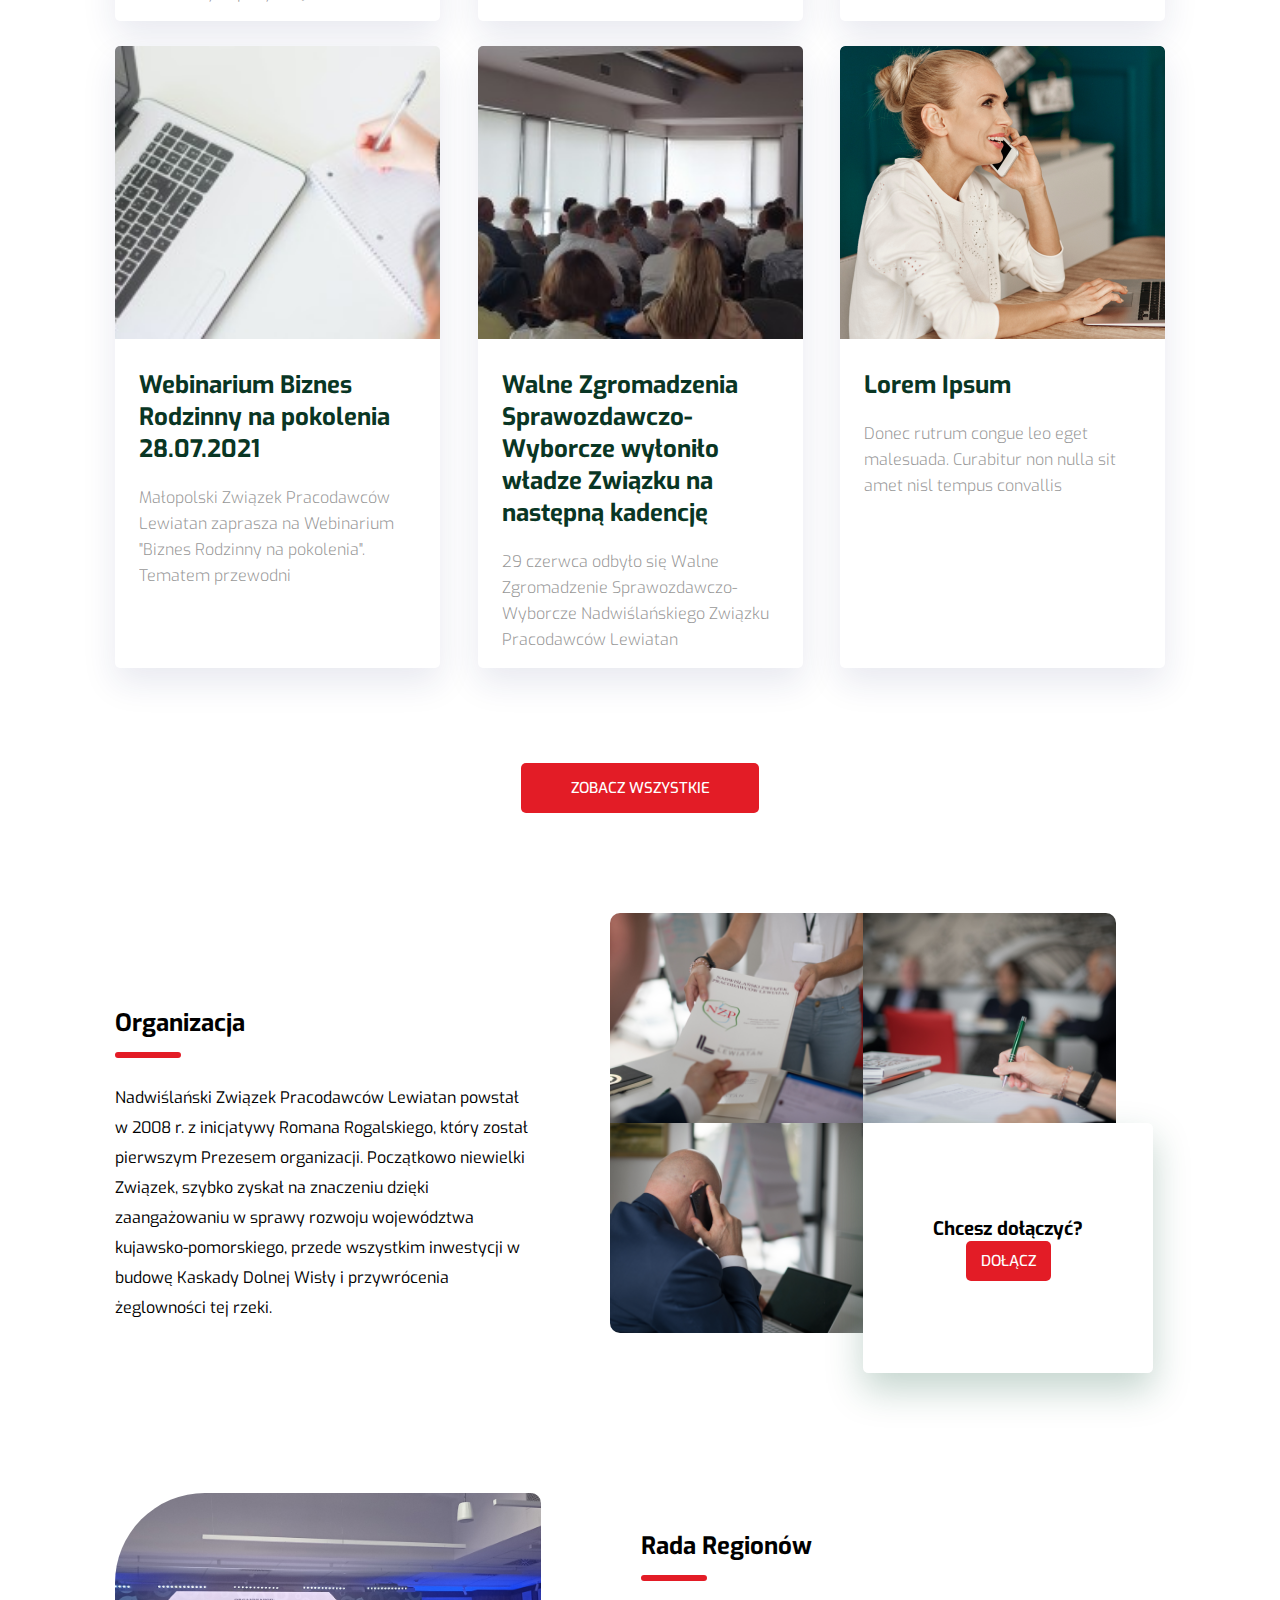
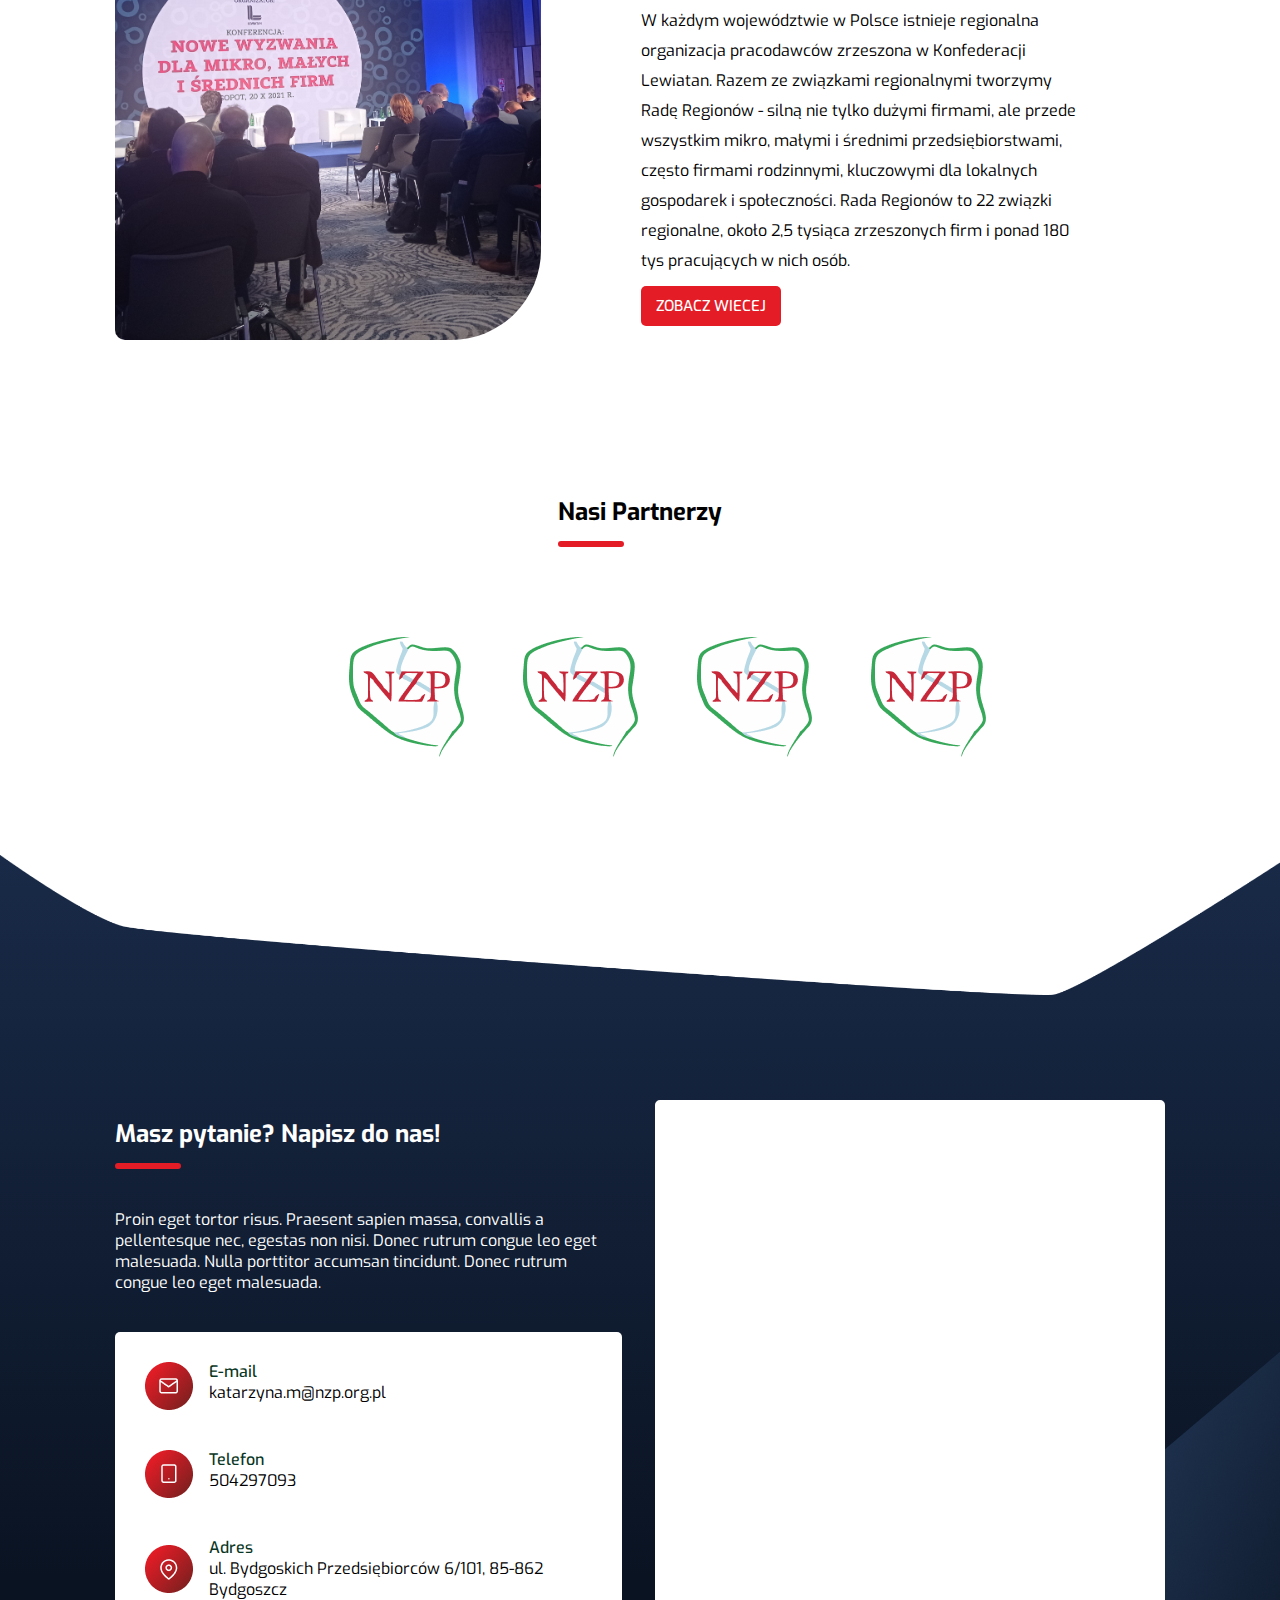
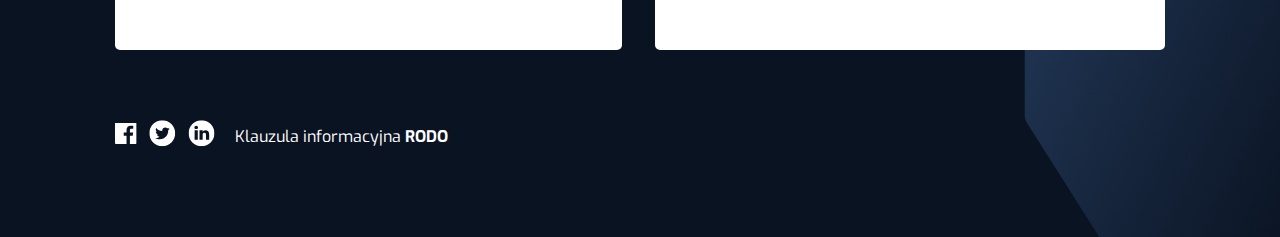
==== commit 96f451f1: "update social link" ====
--- a/index.html
+++ b/index.html
@@ -15,6 +15,7 @@
 <body>
     <header class="header">
         <div class="container ">
+
             <nav class="header__navigation">
                 <a href="./index.html" class="header__navigation__logo"><img src="./assets/logo.png"
                         alt="Logo NZP" /></a>
@@ -28,12 +29,49 @@
                     <li class="header__navigation__item"><a href="./project.html">Projekty</a></li>
                     <li class="header__navigation__item"><a href="./contact.html">Kontakt</a></li>
                 </ul>
+                <div class="social__links position-social">
+                    <ul>
+                        <li class="social__item"><a href="https://www.facebook.com/Nadwi%C5%9Bla%C5%84ski-Zwi%C4%85zek-Pracodawc%C3%B3w-Lewiatan-275864349141302/"><svg width="22" height="23" viewBox="0 0 22 23" fill="none" xmlns="http://www.w3.org/2000/svg">
+                            <g clip-path="url(#clip0_322_974)">
+                            <path d="M20.4111 0.493164H1.19241C0.534307 0.493164 0 1.02641 0 1.68559V20.9046C0 21.5638 0.534307 22.0977 1.19241 22.0977H11.5392V13.7312H8.72394V10.4701H11.5392V8.06537C11.5392 5.27533 13.2428 3.75527 15.7322 3.75527C16.9257 3.75527 17.9491 3.84456 18.2476 3.88333V6.79966L16.5208 6.80037C15.1673 6.80037 14.9062 7.4439 14.9062 8.38767V10.4691H18.1355L17.7132 13.7298H14.9058V22.0967H20.4108C21.0696 22.0967 21.6042 21.562 21.6042 20.9046V1.68488C21.6039 1.02641 21.0699 0.493164 20.4111 0.493164Z" fill="white"/>
+                            </g>
+                            <defs>
+                            <clipPath id="clip0_322_974">
+                            <rect width="21.6049" height="21.6049" fill="white" transform="translate(0 0.987305)"/>
+                            </clipPath>
+                            </defs>
+                            </svg>
+                            </a></li>
+                        <li class="social__item"><a href="https://www.facebook.com/Nadwi%C5%9Bla%C5%84ski-Zwi%C4%85zek-Pracodawc%C3%B3w-Lewiatan-275864349141302/"><svg width="27" height="27" viewBox="0 0 27 27" fill="none" xmlns="http://www.w3.org/2000/svg">
+                            <g clip-path="url(#clip0_322_977)">
+                            <path d="M13.2843 0.258789C6.1261 0.258789 0.321289 6.0636 0.321289 13.2218C0.321289 20.3799 6.1261 26.1847 13.2843 26.1847C20.4424 26.1847 26.2472 20.3799 26.2472 13.2218C26.2472 6.0636 20.4424 0.258789 13.2843 0.258789ZM19.203 10.3659C19.2087 10.4935 19.2115 10.6217 19.2115 10.7505C19.2115 14.6821 16.2188 19.2159 10.7459 19.2161H10.7461H10.7459C9.06559 19.2161 7.50199 18.7235 6.18524 17.8795C6.41805 17.907 6.65501 17.9207 6.89495 17.9207C8.28903 17.9207 9.57196 17.4452 10.5904 16.647C9.28792 16.6229 8.18974 15.7627 7.81075 14.5804C7.99214 14.6152 8.17866 14.6342 8.36993 14.6342C8.64151 14.6342 8.90458 14.5976 9.1546 14.5294C7.79315 14.2568 6.76756 13.0536 6.76756 11.6129C6.76756 11.5994 6.76756 11.5873 6.76796 11.5749C7.1689 11.7978 7.6274 11.9319 8.11556 11.9469C7.31665 11.4139 6.7915 10.5026 6.7915 9.47029C6.7915 8.92516 6.93886 8.41444 7.19441 7.97473C8.66169 9.7751 10.8545 10.9591 13.3274 11.0835C13.2763 10.8656 13.25 10.6385 13.25 10.4051C13.25 8.76257 14.5826 7.43 16.2257 7.43C17.0816 7.43 17.8546 7.79177 18.3976 8.37014C19.0754 8.23642 19.7119 7.98878 20.2869 7.64797C20.0644 8.34244 19.5929 8.92516 18.9785 9.29366C19.5804 9.22166 20.154 9.06204 20.6871 8.82507C20.2889 9.42183 19.7839 9.946 19.203 10.3659Z" fill="white"/>
+                            </g>
+                            <defs>
+                            <clipPath id="clip0_322_977">
+                            <rect width="25.9259" height="25.9259" fill="white" transform="translate(0.321289 0.258789)"/>
+                            </clipPath>
+                            </defs>
+                            </svg>
+                            </a></li>
+                        <li class="social__item"><a href="https://www.facebook.com/Nadwi%C5%9Bla%C5%84ski-Zwi%C4%85zek-Pracodawc%C3%B3w-Lewiatan-275864349141302/"><svg width="27" height="27" viewBox="0 0 27 27" fill="none" xmlns="http://www.w3.org/2000/svg">
+                            <g clip-path="url(#clip0_322_979)">
+                            <path d="M13.543 0.258789C6.38489 0.258789 0.580078 6.0636 0.580078 13.2218C0.580078 20.3799 6.38489 26.1847 13.543 26.1847C20.7012 26.1847 26.506 20.3799 26.506 13.2218C26.506 6.0636 20.7012 0.258789 13.543 0.258789ZM9.77615 19.8551H6.61908V10.357H9.77615V19.8551ZM8.19772 9.06006H8.17715C7.11773 9.06006 6.43256 8.33077 6.43256 7.41931C6.43256 6.48729 7.1387 5.77818 8.21868 5.77818C9.29867 5.77818 9.96327 6.48729 9.98384 7.41931C9.98384 8.33077 9.29867 9.06006 8.19772 9.06006ZM21.1599 19.8551H18.0032V14.7739C18.0032 13.4969 17.5461 12.626 16.4038 12.626C15.5317 12.626 15.0123 13.2134 14.784 13.7805C14.7006 13.9835 14.6802 14.2671 14.6802 14.551V19.8551H11.5233C11.5233 19.8551 11.5647 11.2481 11.5233 10.357H14.6802V11.7019C15.0997 11.0547 15.8504 10.1341 17.5253 10.1341C19.6024 10.1341 21.1599 11.4916 21.1599 14.4089V19.8551Z" fill="white"/>
+                            </g>
+                            <defs>
+                            <clipPath id="clip0_322_979">
+                            <rect width="25.9259" height="25.9259" fill="white" transform="translate(0.580078 0.258789)"/>
+                            </clipPath>
+                            </defs>
+                            </svg>
+                            </a></li>
+                    </ul>
+                </div>
             </nav>
             <div class="header__content">
                 <h1>
                     Nadwiślański Związek Pracodawców Lewiatan
                 </h1>
-              
+
                 <img src="./assets/Lewiatan_Członek.png" alt="Lewiatan_Członek">
             </div>
 
@@ -47,7 +85,8 @@
                 <a href="./post.html"><img src="./assets/actual/timthumb1.jpg" alt="" width="325" height="293">
                     <div class="item_description">
                         <h3>Nowy instrument pożyczkowy dla MŚP – Pożyczka na wprowadzenie nowego produktu na rynek</h3>
-                        <p>Kujawsko-Pomorski Fundusz Pożyczkowy zachęca do zapoznania się z nowym instrumentem finansowym: pożyczką 0% na
+                        <p>Kujawsko-Pomorski Fundusz Pożyczkowy zachęca do zapoznania się z nowym instrumentem
+                            finansowym: pożyczką 0% na
                         </p>
                     </div>
                 </a>
@@ -55,40 +94,53 @@
 
             </article>
             <article class="actual__item">
-                <img src="./assets/actual/timthumb.png" alt="" width="325" height="293">
-                <div class="item_description">
-                    <h3>Wydarzenie z cyklu EXPORT-ON! 29 listopada – Czechy</h3>
-                    <p>Bydgoska Agencja Rozwoju Regionalnego i Kancelaria Radców Prawnych V4 Legal P. Szmolke sp.k. zapraszają do udzia</p>
-                </div>
-
-            </article>
-            <article class="actual__item">
-                <img src="./assets/actual/timthumb2.jpg" alt="" width="325" height="293">
-                <div class="item_description">
-                    <h3>Politechnika Bydgoska zachęca nowymi kierunkami studiów podyplomowych</h3>
-                    <p>Gorzelnictwo, Menedżer logistyki z elementami BHP i prawa pracy, Technologia wody i zarządzanie zasobami wodnymi</p>
-                </div>
-            </article>
-            <article class="actual__item">
-                <img src="./assets/actual/timthumb3.jpg" alt="" width="325" height="293">
+                <a href="./post.html"> <img src="./assets/actual/timthumb.png" alt="" width="325" height="293">
+                    <div class="item_description">
+                        <h3>Wydarzenie z cyklu EXPORT-ON! 29 listopada – Czechy</h3>
+                        <p>Bydgoska Agencja Rozwoju Regionalnego i Kancelaria Radców Prawnych V4 Legal P. Szmolke sp.k.
+                            zapraszają do udzia</p>
+                    </div>
+                </a>
+
+            </article>
+            <article class="actual__item">
+                <a href="./post.html"> <img src="./assets/actual/timthumb2.jpg" alt="" width="325" height="293">
+                    <div class="item_description">
+                        <h3>Politechnika Bydgoska zachęca nowymi kierunkami studiów podyplomowych</h3>
+                        <p>Gorzelnictwo, Menedżer logistyki z elementami BHP i prawa pracy, Technologia wody i
+                            zarządzanie zasobami wodnymi</p>
+                    </div>
+                </a>
+
+            </article>
+            <article class="actual__item">
+                <a href="./post.html"></a><img src="./assets/actual/timthumb3.jpg" alt="" width="325" height="293">
                 <div class="item_description">
                     <h3>Webinarium Biznes Rodzinny na pokolenia 28.07.2021</h3>
-                    <p>Małopolski Związek Pracodawców Lewiatan zaprasza na Webinarium "Biznes Rodzinny na pokolenia". Tematem przewodni</p>
-                </div>
-            </article>
-            <article class="actual__item">
-                <img src="./assets/actual/timthumb4.jpg" alt="" width="325" height="293">
-                <div class="item_description">
-                    <h3>Walne Zgromadzenia Sprawozdawczo-Wyborcze wyłoniło władze Związku na następną kadencję</h3>
-                    <p>29 czerwca odbyło się Walne Zgromadzenie Sprawozdawczo-Wyborcze Nadwiślańskiego Związku Pracodawców Lewiatan</p>
-                </div>
-            </article>
-            <article class="actual__item">
-                <img src="./assets/Photo_02.png" alt="" width="325" height="293">
-                <div class="item_description">
-                    <h3>Lorem Ipsum</h3>
-                    <p>Donec rutrum congue leo eget malesuada. Curabitur non nulla sit amet nisl tempus convallis</p>
-                </div>
+                    <p>Małopolski Związek Pracodawców Lewiatan zaprasza na Webinarium "Biznes Rodzinny na pokolenia".
+                        Tematem przewodni</p>
+                </div></a>
+
+            </article>
+            <article class="actual__item">
+                <a href="./post.html"> <img src="./assets/actual/timthumb4.jpg" alt="" width="325" height="293">
+                    <div class="item_description">
+                        <h3>Walne Zgromadzenia Sprawozdawczo-Wyborcze wyłoniło władze Związku na następną kadencję</h3>
+                        <p>29 czerwca odbyło się Walne Zgromadzenie Sprawozdawczo-Wyborcze Nadwiślańskiego Związku
+                            Pracodawców Lewiatan</p>
+                    </div>
+                </a>
+
+            </article>
+            <article class="actual__item">
+                <a href="./post.html"> <img src="./assets/Photo_02.png" alt="" width="325" height="293">
+                    <div class="item_description">
+                        <h3>Lorem Ipsum</h3>
+                        <p>Donec rutrum congue leo eget malesuada. Curabitur non nulla sit amet nisl tempus convallis
+                        </p>
+                    </div>
+                </a>
+
             </article>
         </div>
 
@@ -98,18 +150,21 @@
 
         <div class="organization__content">
             <h2>Organizacja</h2>
-            <p>Nadwiślański Związek Pracodawców Lewiatan powstał w 2008 r. z inicjatywy Romana Rogalskiego, który został pierwszym Prezesem organizacji.
-                Początkowo niewielki Związek, szybko zyskał na znaczeniu dzięki zaangażowaniu w sprawy rozwoju województwa kujawsko-pomorskiego, przede wszystkim inwestycji w budowę Kaskady Dolnej Wisły i przywrócenia żeglowności tej rzeki.</p>
+            <p>Nadwiślański Związek Pracodawców Lewiatan powstał w 2008 r. z inicjatywy Romana Rogalskiego, który został
+                pierwszym Prezesem organizacji.
+                Początkowo niewielki Związek, szybko zyskał na znaczeniu dzięki zaangażowaniu w sprawy rozwoju
+                województwa kujawsko-pomorskiego, przede wszystkim inwestycji w budowę Kaskady Dolnej Wisły i
+                przywrócenia żeglowności tej rzeki.</p>
         </div>
         <div class="organization__foto">
             <img src="./assets/Kadr_01.png" alt="">
             <img src="./assets/DSC_6045.png" alt="">
             <img src="./assets/DSC_5972.png" alt="">
-            
+
             <div class="join">
                 <h3>Chcesz dołączyć?</h3>
                 <!-- <p>Proin eget tortor risus. Praesent sapien massa, convallis.</p> -->
-                <a href="mailto:name@email.com" class="btn"  >Napisz</a>
+                <a href="./assets/Deklaracja przystąpienia do NZP  Lewiatan.docx.pdf" target="_blank" rel="noopener noreferrer" class="btn">dołącz</a>
             </div>
         </div>
 
@@ -121,12 +176,16 @@
         </div>
         <div class="rada__content">
             <h2>Rada Regionów</h2>
-            <p>W każdym województwie w Polsce istnieje regionalna organizacja pracodawców zrzeszona w Konfederacji Lewiatan. Razem ze związkami regionalnymi tworzymy Radę Regionów - silną nie tylko dużymi firmami, ale przede wszystkim mikro, małymi i średnimi przedsiębiorstwami, często firmami rodzinnymi, kluczowymi dla lokalnych gospodarek i społeczności.
-                Rada Regionów to 22 związki regionalne, około 2,5 tysiąca zrzeszonych firm i ponad 180 tys pracujących w nich osób. 
-                
+            <p>W każdym województwie w Polsce istnieje regionalna organizacja pracodawców zrzeszona w Konfederacji
+                Lewiatan. Razem ze związkami regionalnymi tworzymy Radę Regionów - silną nie tylko dużymi firmami, ale
+                przede wszystkim mikro, małymi i średnimi przedsiębiorstwami, często firmami rodzinnymi, kluczowymi dla
+                lokalnych gospodarek i społeczności.
+                Rada Regionów to 22 związki regionalne, około 2,5 tysiąca zrzeszonych firm i ponad 180 tys pracujących w
+                nich osób.
+
             </p>
-            <a href="https://www.radaregionow.pl/" class="btn"  >Zobacz wiecej</a>
-            </div>
+            <a href="https://www.radaregionow.pl/" class="btn">Zobacz wiecej</a>
+        </div>
 
     </section>
     <section class="partners__color ">
@@ -138,11 +197,11 @@
                     <img src="./assets/logo.png" alt="">
                     <img src="./assets/logo.png" alt="">
                     <img src="./assets/logo.png" alt="">
-                   
+
 
                 </div>
             </div>
-            
+
             <!-- <svg height="0" width="0">
                 <defs>
                     <clipPath id="svgPath" clipPathUnits="userSpaceOnUse">
@@ -151,16 +210,16 @@
                 </defs>
             </svg> -->
         </div>
-        
-        
+
+
     </section>
 
     <footer>
         <div class="svg_content">
-          
+
             <img src="./assets/foot.png" alt="">
-                
-                
+
+
         </div>
         <div class="container footer">
             <div class="footer__content">
@@ -168,30 +227,30 @@
                 <p>Proin eget tortor risus. Praesent sapien massa, convallis a pellentesque nec, egestas non nisi. Donec
                     rutrum congue leo eget malesuada. Nulla porttitor accumsan tincidunt. Donec rutrum congue leo eget
                     malesuada.</p>
-                    <div class="contact__list">
-                        <div class="contact__item">
-                            <img src="./assets/mail.png" alt="">
-                            <div class="contact__item__information">
-                                <p>E-mail</p>
-                                <span>katarzyna.m@nzp.org.pl</span>
-                            </div>
+                <div class="contact__list">
+                    <div class="contact__item">
+                        <img src="./assets/mail.png" alt="">
+                        <div class="contact__item__information">
+                            <p>E-mail</p>
+                            <span>katarzyna.m@nzp.org.pl</span>
                         </div>
-                        <div class="contact__item">
-                            <img src="./assets/phone.png" alt="">
-                            <div class="contact__item__information">
-                                <p>Telefon</p>
-                                <span>504297093</span>
-                            </div>
+                    </div>
+                    <div class="contact__item">
+                        <img src="./assets/phone.png" alt="">
+                        <div class="contact__item__information">
+                            <p>Telefon</p>
+                            <span>504297093</span>
                         </div>
-                        <div class="contact__item">
-                            <img src="./assets/adres.png" alt="">
-                            <div class="contact__item__information">
-                                <p>Adres</p>
-                                <span>ul. Bydgoskich Przedsiębiorców 6/101, 85-862 Bydgoszcz</span>
-                            </div>
+                    </div>
+                    <div class="contact__item">
+                        <img src="./assets/adres.png" alt="">
+                        <div class="contact__item__information">
+                            <p>Adres</p>
+                            <span>ul. Bydgoskich Przedsiębiorców 6/101, 85-862 Bydgoszcz</span>
                         </div>
-    
-                    </div>
+                    </div>
+
+                </div>
             </div>
             <div class="footer__map">
                 <iframe width="495" height="530" id="gmap_canvas"
@@ -199,12 +258,49 @@
                     scrolling="no" marginheight="0" marginwidth="0"></iframe><br>
             </div>
             <div class="social-media">
+                <div class="social__links">
+                    <ul>
+                        <li class="social__item"><a href="https://www.facebook.com/Nadwi%C5%9Bla%C5%84ski-Zwi%C4%85zek-Pracodawc%C3%B3w-Lewiatan-275864349141302/"><svg width="22" height="23" viewBox="0 0 22 23" fill="none" xmlns="http://www.w3.org/2000/svg">
+                            <g clip-path="url(#clip0_322_974)">
+                            <path d="M20.4111 0.493164H1.19241C0.534307 0.493164 0 1.02641 0 1.68559V20.9046C0 21.5638 0.534307 22.0977 1.19241 22.0977H11.5392V13.7312H8.72394V10.4701H11.5392V8.06537C11.5392 5.27533 13.2428 3.75527 15.7322 3.75527C16.9257 3.75527 17.9491 3.84456 18.2476 3.88333V6.79966L16.5208 6.80037C15.1673 6.80037 14.9062 7.4439 14.9062 8.38767V10.4691H18.1355L17.7132 13.7298H14.9058V22.0967H20.4108C21.0696 22.0967 21.6042 21.562 21.6042 20.9046V1.68488C21.6039 1.02641 21.0699 0.493164 20.4111 0.493164Z" fill="white"/>
+                            </g>
+                            <defs>
+                            <clipPath id="clip0_322_974">
+                            <rect width="21.6049" height="21.6049" fill="white" transform="translate(0 0.987305)"/>
+                            </clipPath>
+                            </defs>
+                            </svg>
+                            </a></li>
+                        <li class="social__item"><a href="https://www.facebook.com/Nadwi%C5%9Bla%C5%84ski-Zwi%C4%85zek-Pracodawc%C3%B3w-Lewiatan-275864349141302/"><svg width="27" height="27" viewBox="0 0 27 27" fill="none" xmlns="http://www.w3.org/2000/svg">
+                            <g clip-path="url(#clip0_322_977)">
+                            <path d="M13.2843 0.258789C6.1261 0.258789 0.321289 6.0636 0.321289 13.2218C0.321289 20.3799 6.1261 26.1847 13.2843 26.1847C20.4424 26.1847 26.2472 20.3799 26.2472 13.2218C26.2472 6.0636 20.4424 0.258789 13.2843 0.258789ZM19.203 10.3659C19.2087 10.4935 19.2115 10.6217 19.2115 10.7505C19.2115 14.6821 16.2188 19.2159 10.7459 19.2161H10.7461H10.7459C9.06559 19.2161 7.50199 18.7235 6.18524 17.8795C6.41805 17.907 6.65501 17.9207 6.89495 17.9207C8.28903 17.9207 9.57196 17.4452 10.5904 16.647C9.28792 16.6229 8.18974 15.7627 7.81075 14.5804C7.99214 14.6152 8.17866 14.6342 8.36993 14.6342C8.64151 14.6342 8.90458 14.5976 9.1546 14.5294C7.79315 14.2568 6.76756 13.0536 6.76756 11.6129C6.76756 11.5994 6.76756 11.5873 6.76796 11.5749C7.1689 11.7978 7.6274 11.9319 8.11556 11.9469C7.31665 11.4139 6.7915 10.5026 6.7915 9.47029C6.7915 8.92516 6.93886 8.41444 7.19441 7.97473C8.66169 9.7751 10.8545 10.9591 13.3274 11.0835C13.2763 10.8656 13.25 10.6385 13.25 10.4051C13.25 8.76257 14.5826 7.43 16.2257 7.43C17.0816 7.43 17.8546 7.79177 18.3976 8.37014C19.0754 8.23642 19.7119 7.98878 20.2869 7.64797C20.0644 8.34244 19.5929 8.92516 18.9785 9.29366C19.5804 9.22166 20.154 9.06204 20.6871 8.82507C20.2889 9.42183 19.7839 9.946 19.203 10.3659Z" fill="white"/>
+                            </g>
+                            <defs>
+                            <clipPath id="clip0_322_977">
+                            <rect width="25.9259" height="25.9259" fill="white" transform="translate(0.321289 0.258789)"/>
+                            </clipPath>
+                            </defs>
+                            </svg>
+                            </a></li>
+                        <li class="social__item"><a href="https://www.facebook.com/Nadwi%C5%9Bla%C5%84ski-Zwi%C4%85zek-Pracodawc%C3%B3w-Lewiatan-275864349141302/"><svg width="27" height="27" viewBox="0 0 27 27" fill="none" xmlns="http://www.w3.org/2000/svg">
+                            <g clip-path="url(#clip0_322_979)">
+                            <path d="M13.543 0.258789C6.38489 0.258789 0.580078 6.0636 0.580078 13.2218C0.580078 20.3799 6.38489 26.1847 13.543 26.1847C20.7012 26.1847 26.506 20.3799 26.506 13.2218C26.506 6.0636 20.7012 0.258789 13.543 0.258789ZM9.77615 19.8551H6.61908V10.357H9.77615V19.8551ZM8.19772 9.06006H8.17715C7.11773 9.06006 6.43256 8.33077 6.43256 7.41931C6.43256 6.48729 7.1387 5.77818 8.21868 5.77818C9.29867 5.77818 9.96327 6.48729 9.98384 7.41931C9.98384 8.33077 9.29867 9.06006 8.19772 9.06006ZM21.1599 19.8551H18.0032V14.7739C18.0032 13.4969 17.5461 12.626 16.4038 12.626C15.5317 12.626 15.0123 13.2134 14.784 13.7805C14.7006 13.9835 14.6802 14.2671 14.6802 14.551V19.8551H11.5233C11.5233 19.8551 11.5647 11.2481 11.5233 10.357H14.6802V11.7019C15.0997 11.0547 15.8504 10.1341 17.5253 10.1341C19.6024 10.1341 21.1599 11.4916 21.1599 14.4089V19.8551Z" fill="white"/>
+                            </g>
+                            <defs>
+                            <clipPath id="clip0_322_979">
+                            <rect width="25.9259" height="25.9259" fill="white" transform="translate(0.580078 0.258789)"/>
+                            </clipPath>
+                            </defs>
+                            </svg>
+                            </a></li>
+                    </ul>
+                </div>
                 <p>Klauzula informacyjna <b>RODO</b></p>
             </div>
         </div>
-    
+
     </footer>
- 
+
 </body>
 
 </html>--- a/css/style.css
+++ b/css/style.css
@@ -104,6 +104,7 @@
     display: flex;
     justify-content: space-between;
     align-items: center;
+    position: relative;
 }
 
 .header__navigation__list {
@@ -118,9 +119,39 @@
 .header__navigation__item:last-child {
     margin-right: 0;
 }
+.social__links{
+    
+    width: max-content;
+    
+}
+.position-social{
+    left: 90%;
+    top: 10%;
+    position: absolute;
+}
+.social__links ul{
+    list-style: none;
+    display:flex;
+    column-gap: 12px;
+    align-items: center;
+}
+.social__links svg:hover path{
+    fill: rgb(108, 190, 119);
+}
+.social__links svg, .social__links path{
+    cursor: pointer;
+}
+
+
+:where(.social__links,.actual__item ) a:hover::after,
+.header__navigation__logo:hover::after {
+    content: '';
+    border: none;
+}
+
 
 .header__content {
-    margin-top: 120px;
+    margin-top: 150px;
 
 }
 
@@ -280,7 +311,7 @@
 
 /* Rada */
 .rada {
-    margin-top: 150px;
+    margin-top: 120px;
     display: flex;
     align-items: center;
     /* justify-content: space-between; */
@@ -335,7 +366,7 @@
 }
 
 .partners {
-    margin-top: 200px;
+    margin-top: 100px;
     /* background: #F0FAF6; */
     /* background-image: url('../assets/turkus.svg'), linear-gradient(to bottom, rgba(255, 255, 255, 0) 40%, rgba(68, 82, 108, 0) 58%, rgba(26, 44, 75, 1) 62%); */
     /* background-position: center;
@@ -366,7 +397,9 @@
 /* END Partners */
 /* START PAGE PARTNERT/CONFERENCE  */
 
-
+.conference{
+    margin-top: 110px;
+}
 .conference__subtitle {
     font-size: 16px;
     line-height: 35px;
@@ -533,6 +566,11 @@
 
 
 }
+section.biuro{
+    background-image: url('../assets/office-buildings.svg');
+    margin-top: 50px;
+    /* margin-bottom: 50px; */
+}
 
 .team__content {
 
@@ -550,6 +588,7 @@
     height: 100%;
     /* justify-content: space-between;
     width: 100%; */
+    justify-content: center;
 }
 
 .team__slider .team__people:first-child {
@@ -606,6 +645,9 @@
     align-items: center;
     justify-content: space-evenly;
 }
+.person__contact li{
+    text-align: center;
+}
 .person__contact a {
     color: #0A1322;
     font-size: 16px;
@@ -617,7 +659,7 @@
     background-repeat: no-repeat;
     background-size: cover;
     background-position: center;
-    height: 940px;
+    height: 740px;
     display: flex;
     align-items: center;
     justify-content: center;
@@ -664,7 +706,7 @@
 
 .svg_content img {
     width: 100%;
-    height: 100%;
+    height: 200px;
 }
 
 .svg_clip {
@@ -779,6 +821,9 @@
     margin-top: 70px;
     color: white;
     width: 100%;
+    display: inline-flex;
+    align-items: center;
+    column-gap: 20px;
 
 }
 
